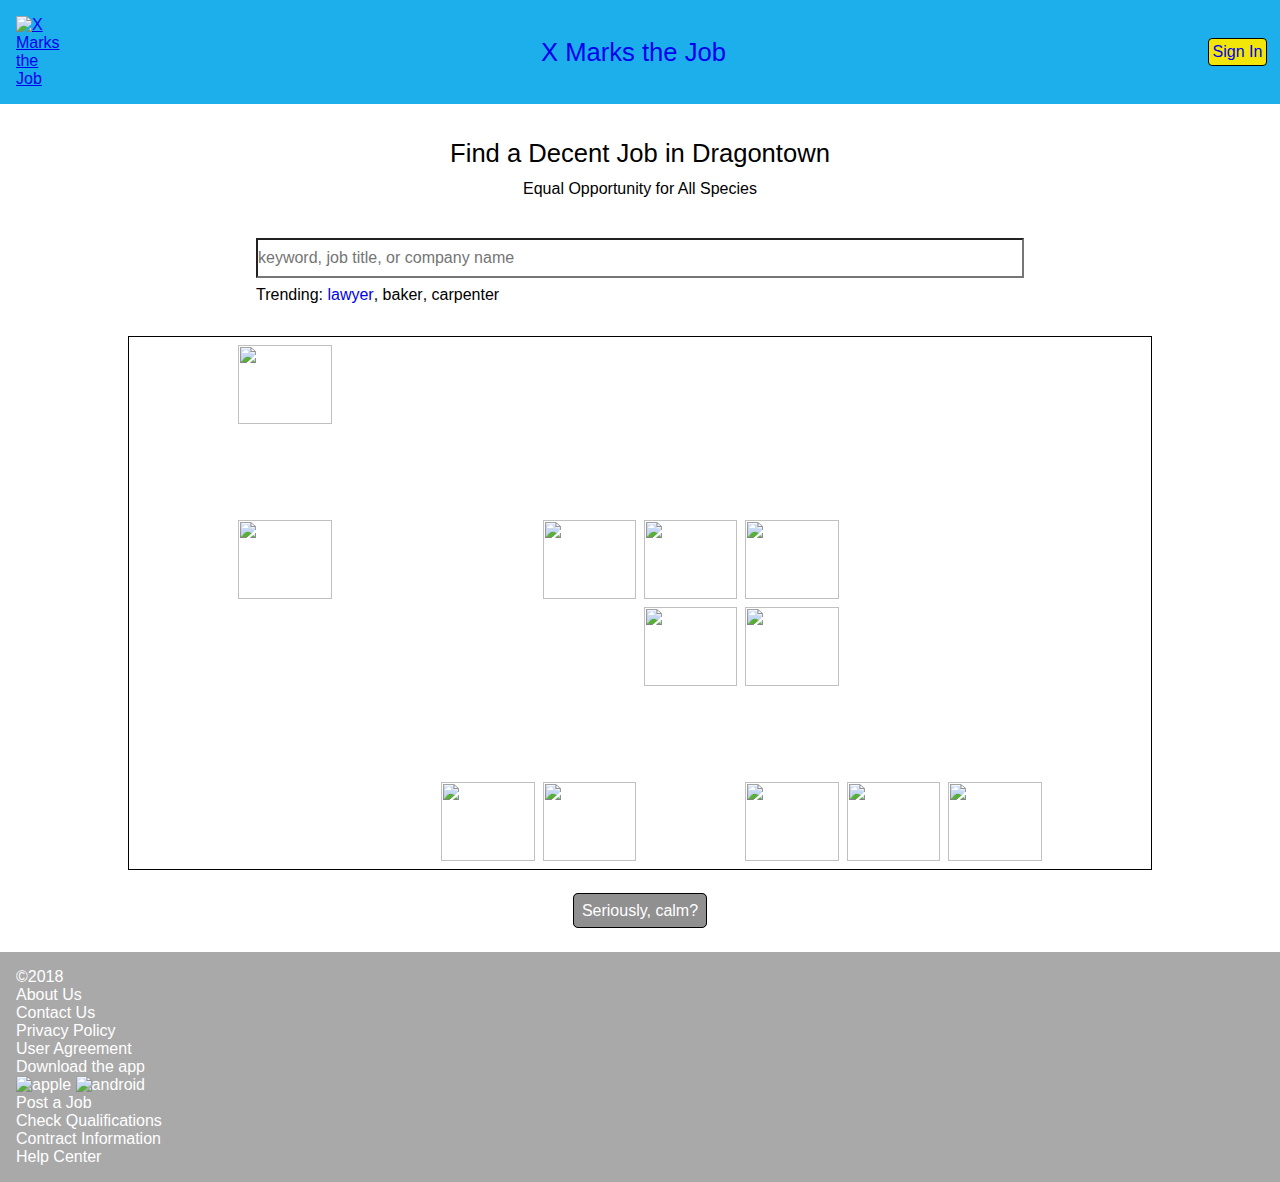
==== index.html @ ad12166a "Integrated two maps" ====
<!--

coding style:
    
    1.file name: lowercase words separated by a hyphen (-)
    2.id atribute: lowercase words separated by a hyphen (-)
    3.class atribute: lowercase words separated by a hyphen (-)

-->

<!DOCTYPE html>
<html lang="en">
   
<head>
    <meta charset="utf-8">
    <meta name="viewport" content="width=device-width, initial-scale=1.0">
    <meta name="description" content="Find a decent job in Dragontown">
    <meta name="keywords" content="job, position, Dragontown">
    <link rel="shortcut icon" href="#">
    <link rel="stylesheet" href="styles.css">
    <script src="scripts.js"></script>
    <title>X Marks the Job</title>
</head>
    
<body>
    
    <header>
        <nav>
            <!-- 1x3 grid -->
            <ul id="grid-unordered-list">
                <!-- position 00 -->
                <li>
                    <a href="index.html">
                        <img id="map-image" src="images/treasure-map.svg" alt="X Marks the Job">
                    </a>
                </li>
                <!-- position 01 -->
                <li id="logo-word-list-item">
                    <a id="logo-word-anchor" href="index.html">X Marks the Job</a>
                </li>
                <!-- position 02 (contains two list items) -->
                <li id="sign-in-list-item">
                    <a id="sign-in-anchor" href="sign-in.html" onclick="">Sign In</a>
                </li>
                <li id="profile-list-item">
                    <a id="profile" href="#" onClick="openNav()"><img src="images/anonymous-profile-girl.svg"></a>
                </li>
            </ul>
            <!-- silding box -->
            <div id="mainNav"> 
                <a id="closeBtn" href="#" onClick="closeNav()">&times;</a>
                <ul>
                    <li><a href="#">Profile</a></li>
                    <li><a href="#">Settings</a></li>
                    <li><a href="#">FAQ</a></li>
                    <li><a href="#">About</a></li>
                    <li><a id="sign-out" href="#" onclick="switchToSignIn()">Sign Out</a></li>
                    
                </ul>
            </div>
        </nav>
    </header>
    
    <main>
        
        <section class="tagline-section">
            <h1>Find a Decent Job in Dragontown</h1>
            <p>Equal Opportunity for All Species</p>
        </section>
        
        <section class="search-section">
            <div class="search-box"> 
                <input type="search" id="search-bar" name="search-bar" placeholder="keyword, job title, or company name" onkeyup="spotX(this.id)" onchange="spotX(this.id)">
                <ul id="popular-searches">
                    <li>Trending:</li>
                    <li><a id="keyword-lawyer" href="#" onclick="spotKeyword(this.id)">lawyer</a></li><span>,</span>
                    <li><a id="keyword-baker">baker</a></li><span>,</span>
                    <li><a id="keyword-carpenter">carpenter</a></li>
                </ul>
            </div>
            
        </section>
        
        <section class="dragontown-map1">
            
            <div id="square-0-0" class="square mobile-square-0-0"></div>
            <div id="square-0-1" class="square mobile-square-0-0"><a><img src="images/house1.svg"></a></div>
            <div id="square-0-2" class="square mobile-square-0-1"></div>
            <div id="square-0-3" class="square mobile-square-0-1"></div>
            <div id="square-0-4" class="square mobile-square-0-1"></div>
            <div id="square-0-5" class="square mobile-square-0-2"></div>
            <div id="square-0-6" class="square mobile-square-0-2"></div>
            <div id="square-0-7" class="square mobile-square-0-2"></div>
            <div id="square-0-8" class="square mobile-square-0-3"></div>
            <div id="square-0-9" class="square mobile-square-0-3"></div>
            
            <div id="square-1-0" class="square mobile-square-0-0"></div>
            <div id="square-1-1" class="square mobile-square-0-0"></div>
            <div id="square-1-2" class="square mobile-square-0-1"></div>
            <div id="square-1-3" class="square mobile-square-0-1"></div>
            <div id="square-1-4" class="square mobile-square-0-1"></div>
            <div id="square-1-5" class="square mobile-square-0-2"></div>
            <div id="square-1-6" class="square mobile-square-0-2"></div>
            <div id="square-1-7" class="square mobile-square-0-3"></div>
            <div id="square-1-8" class="square mobile-square-0-3"></div>
            <div id="square-1-9" class="square mobile-square-0-3"></div>
            
            <div id="square-2-0" class="square mobile-square-1-0"></div>
            <div id="square-2-1" class="square mobile-square-1-0"><a><img src="images/house1.svg"></a></div>
            <div id="square-2-2" class="square mobile-square-1-1"></div>
            <div id="square-2-3" class="square mobile-square-1-1"></div>
            <div id="square-2-4" class="square mobile-square-1-1"><a><img src="images/building4.svg"></a></div>
            <div id="square-2-5" class="square mobile-square-1-2"><a><img src="images/building4.svg"></a></div>
            <div id="square-2-6" class="square mobile-square-1-2"><a><img src="images/building4.svg"></a></div>
            <div id="square-2-7" class="square mobile-square-1-3"></div>
            <div id="square-2-8" class="square mobile-square-1-3"></div>
            <div id="square-2-9" class="square mobile-square-1-3"></div>
            
            <div id="square-3-0" class="square mobile-square-1-0"></div>
            <div id="square-3-1" class="square mobile-square-1-0"></div>
            <div id="square-3-2" class="square mobile-square-1-1"></div>
            <div id="square-3-3" class="square mobile-square-1-1"></div>
            <div id="square-3-4" class="square mobile-square-1-1"></div>
            <div id="square-3-5" class="square mobile-square-1-2"><a><img src="images/building4.svg"></a></div>
            <div id="square-3-6" class="square mobile-square-1-2"><a><img src="images/building4.svg"></a></div>
            <div id="square-3-7" class="square mobile-square-1-3"></div>
            <div id="square-3-8" class="square mobile-square-1-3"></div>
            <div id="square-3-9" class="square mobile-square-1-3"></div>
            
            <div id="square-4-0" class="square mobile-square-2-0"></div>
            <div id="square-4-1" class="square mobile-square-2-0"></div>
            <div id="square-4-2" class="square mobile-square-2-1"></div>
            <div id="square-4-3" class="square mobile-square-2-1"></div>
            <div id="square-4-4" class="square mobile-square-2-1"></div>
            <div id="square-4-5" class="square mobile-square-2-2"></div>
            <div id="square-4-6" class="square mobile-square-2-2"></div>
            <div id="square-4-7" class="square mobile-square-2-3"></div>
            <div id="square-4-8" class="square mobile-square-2-3"></div>
            <div id="square-4-9" class="square mobile-square-2-3"></div>
            
            <div id="square-5-0" class="square mobile-square-2-0"></div>
            <div id="square-5-1" class="square mobile-square-2-0"></div>
            <div id="square-5-2" class="square mobile-square-2-1"></div>
            <div id="square-5-3" class="square mobile-square-2-1"><a><img src="images/house2.svg"></a></div>
            <div id="square-5-4" class="square mobile-square-2-1"><a><img src="images/house2.svg"></a></div>
            <div id="square-5-5" class="square mobile-square-2-2"></div>
            <div id="square-5-6" class="square mobile-square-2-2"><a><img id="image-5-6" src="images/building5.svg"></a></div>
            <div id="square-5-7" class="square mobile-square-2-3"><a><img src="images/building5.svg"></a></div>
            <div id="square-5-8" class="square mobile-square-2-3"><a><img src="images/building5.svg" ></a></div>
            <div id="square-5-9" class="square mobile-square-2-3"></div>
            
        </section>
        
        <section class="dragontown-map2">
            
            <div id="block-0-0" class="block mobile-block-0-0"><a><img src="images/grass.svg"></a></div>
            <div id="block-0-1" class="block mobile-block-0-0"><a><img></a></div>
            <div id="block-0-2" class="block mobile-block-0-1"><a><img src="images/houses.svg"></a></div>
            <div id="block-0-3" class="block mobile-block-0-1"><a><img></a></div>
            <div id="block-0-4" class="block mobile-block-0-1"><a><img></a></div>
            <div id="block-0-5" class="block mobile-block-0-2"><a><img></a></div>
            <div id="block-0-6" class="block mobile-block-0-2"><a><img></a></div>
            <div id="block-0-7" class="block mobile-block-0-3"><a><img src="images/grass.svg"></a></div>
            <div id="block-0-8" class="block mobile-block-0-3"><a><img></a></div>
            <div id="block-0-9" class="block mobile-block-0-3"><a><img></a></div>
            
            <div id="block-1-0" class="block mobile-block-0-0"><a><img src="images/grass.svg"></a></div>
            <div id="block-1-1" class="block mobile-block-0-0"><a><img></a></div>
            <div id="block-1-2" class="block mobile-block-1-1"><a><img src="images/cave.svg"></a></div>
            <div id="block-1-3" class="block mobile-block-0-1"><a><img src="images/houses.svg"></a></div>
            <div id="block-1-4" class="block mobile-block-0-1"><a><img src="images/houses.svg"></a></div>
            <div id="block-1-5" class="block mobile-block-0-2"><a><img src="images/houses.svg"></a></div>
            <div id="block-1-6" class="block mobile-block-0-2"><a><img src="images/houses.svg"></a></div>
            <div id="block-1-7" class="block mobile-block-0-2"><a><img src="images/houses.svg"></a></div>
            <div id="block-1-8" class="block mobile-block-0-3"><a><img src="images/grass.svg"></a></div>
            <div id="block-1-9" class="block mobile-block-0-3"><a><img></a></div>
            
            <div id="block-2-0" class="block mobile-block-1-0"><a><img src="images/houses.svg"></a></div>
            <div id="block-2-1" class="block mobile-block-1-0"><a><img src="images/houses.svg"></a></div>
            <div id="block-2-2" class="block mobile-block-1-1"><a><img src="images/cave.svg"></a></div>
            <div id="block-2-3" class="block mobile-block-1-1"><a><img src="images/cave.svg"></a></div>
            <div id="block-2-4" class="block mobile-block-2-2"><a><img src="images/grass.svg"></a></div>
            <div id="block-2-5" class="block mobile-block-1-2"><a><img src="images/houses.svg"></a></div>
            <div id="block-2-6" class="block mobile-block-1-2"><a><img src="images/houses.svg"></a></div>
            <div id="block-2-7" class="block mobile-block-1-2"><a><img src="images/houses.svg"></a></div>
            <div id="block-2-8" class="block mobile-block-1-3"><a><img src="images/houses.svg"></a></div>
            <div id="block-2-9" class="block mobile-block-1-3"><a><img src="images/houses.svg"></a></div>
            
            <div id="block-3-0" class="block mobile-block-1-0"><a><img src="images/houses.svg"></a></div>
            <div id="block-3-1" class="block mobile-block-1-0"><a><img src="images/houses.svg"></a></div>
            <div id="block-3-2" class="block mobile-block-2-0"><a><img src="images/sea.svg"></a></div>
            <div id="block-3-3" class="block mobile-block-1-1"><a><img src="images/cave.svg"></a></div>
            <div id="block-3-4" class="block mobile-block-1-1"><a><img src="images/cave.svg"></a></div>
            <div id="block-3-5" class="block mobile-block-2-2"><a><img src="images/grass.svg"></a></div>
            <div id="block-3-6" class="block mobile-block-2-2"><a><img src="images/grass.svg"></a></div>
            <div id="block-3-7" class="block mobile-block-2-2"><a><img src="images/grass.svg"></a></div>
            <div id="block-3-8" class="block mobile-block-1-3"><a><img src="images/houses.svg"></a></div>
            <div id="block-3-9" class="block mobile-block-1-3"><a><img src="images/houses.svg"></a></div>
            
            <div id="block-4-0" class="block mobile-block-2-0"><a><img src="images/sea.svg"></a></div>
            <div id="block-4-1" class="block mobile-block-2-0"><a><img src="images/sea.svg"></a></div>
            <div id="block-4-2" class="block mobile-block-2-0"><a><img src="images/sea.svg"></a></div>
            <div id="block-4-3" class="block mobile-block-2-1"><a><img src="images/houses.svg"></a></div>
            <div id="block-4-4" class="block mobile-block-2-1"><a><img src="images/houses.svg"></a></div>
            <div id="block-4-5" class="block mobile-block-2-2"><a><img></a></div>
            <div id="block-4-6" class="block mobile-block-2-2"><a><img></a></div>
            <div id="block-4-7" class="block mobile-block-2-3"><a href="job.html" id="test-anchor"><img src="images/houses.svg"></a></div>
            <div id="block-4-8" class="block mobile-block-2-3"><a><img src="images/houses.svg"></a></div>
            <div id="block-4-9" class="block mobile-block-2-3"><a><img src="images/houses.svg"></a></div>
            
            <div id="block-5-0" class="block mobile-block-0-0"><a><img src="images/grass.svg"></a></div>
            <div id="block-5-1" class="block mobile-block-0-0"><a><img src="images/grass.svg"></a></div>
            <div id="block-5-2" class="block mobile-block-2-1"><a><img></a></div>
            <div id="block-5-3" class="block mobile-block-2-1"><a><img src="images/houses.svg"></a></div>
            <div id="block-5-4" class="block mobile-block-2-1"><a><img src="images/houses.svg"></a></div>
            <div id="block-5-5" class="block mobile-block-2-2"><a><img></a></div>
            <div id="block-5-6" class="block mobile-block-2-2"><a><img></a></div>
            <div id="block-5-7" class="block mobile-block-2-2"><a><img></a></div>
            <div id="block-5-8" class="block mobile-block-2-2"><a><img src="images/grass.svg"></a></div>
            <div id="block-5-9" class="block mobile-block-2-2"><a><img src="images/grass.svg"></a></div>
            
        </section>
        
        <section class="map-theme-section">
            <a id="theme-change-btn" onclick="changeTheme(this.id)">Seriously, calm?</a>
        </section>
        
    </main>
    
    <footer>
        <!-- This is where the logo would go </p>--> &copy;2018
        <div class=" About us">
            <p> About Us </p>
            <p> Contact Us </p>
            <p> Privacy Policy</p>
            <p> User Agreement </p>
        </div>
        
        <div class="Download the App">
            <p> Download the app</p> 
            <img src="images/apple.svg" alt= "apple" id="apple">
            <img src="images/android.svg" alt="android" id="android">
        </div>
        
        <div class= "For Employer">
            <p> Post a Job </p>
            <p> Check Qualifications </p>
        </div>
    
        <div class= "For Employee"> 
            <p> Contract Information </p>
            <p> Help Center</p>
        </div>
    </footer>
    
</body>
    
</html>
---- styles.css ----
* {
    padding: 0;
    margin: 0;
    box-sizing: border-box;
}

h1, h2, h3, h4, h5, h6 {
    font-weight: normal;
}

html {
    font-family: sans-serif;
    font-size: 16px;
}

h1 {
    font-size: 1.4rem;
    line-height: 1.4;
}

/* header tags */
nav {
    background-color: #1DAFEC;
}

#grid-unordered-list {
    display: grid;
    grid-template-columns: 72px 1fr 85px;
    list-style-type: none;
}

#map-image {
    padding: 1rem;
    margin: auto 0;
}

#logo-word-list-item{
    grid-column: 2 / 3;
    margin: auto 0;
}

logo-word-anchor {
    display: block;
}

#sign-in-list-item, #profile-list-item {
    grid-column: 3 / 4;
    margin: auto;    
}

#sign-in-list-item {
    background-color: #f1e607;
    border: 1px solid black;
    border-radius: 4px;
    padding: 4px;
}

#profile-list-item {
    display: none;
}

#menu {
    height: 100%;
}

#sign-up {
    grid-column: 2 / 3;
    margin: 4px auto;
    padding: 4px;
}

#profile img {
    width: 2rem;
}

a#profile:hover,
a#profile:focus {
    color: #666666;
}
a#profile:active {
    background-color: #cccccc;
}

/* silding box */
#mainNav {
    /* menu as a whole */
    position: fixed;
    top: 0;
    right: -100%;
    bottom: 0;
    background-color: #f1e607;
    transition: right 2s;
    z-index: 1;
    width: 25vw;
    min-width: 10rem;
}

a#closeBtn:link,
#closeBtn:visited {
    position: absolute;
    top: 1rem;
    right: 1rem;
    text-decoration: none;
    color: #000000;
}

a#closeBtn:hover,
a#closeBtn:focus {
    color: #ffffff;
    font-size: 1.2rem;
}

a#closeBtn:active {
    color: red;
    border: 1px solid #ffffff;
}

#mainNav ul {
    list-style-type: none;
    margin-top: 2.5rem;
}

#mainNav ul a:link,
#mainNav ul a:visited {
    text-decoration: none;
    display: block;
    padding-top: .5rem;
    padding-bottom: .5rem;
    padding-left: 3rem;
    padding-right: 3rem;
    color: #000000;
}

#mainNav ul a:hover,
#mainNav ul a:focus {
    background-color: #ffffff;
    color: #000000;
}

/* main tags */

.tagline-section {
    text-align: center;
    margin: 2rem;
}

.tagline-section h1 {
    margin: 0.5rem;
}

#search-bar {
    margin: 0.5rem 0;
    height: 2.5rem;
}

.search-section {
    text-align: center;
    margin: 2rem auto 2rem auto;
}

.search-box {
    display: inline-block;
}
#keyword-lawyer, #keyword-carpenter, #keyword-baker, #logo-word-anchor, #sign-in-anchor {
    text-decoration: none; 
}

input {
    font-size: 1rem;
    -webkit-appearance: none;
    width: 60vw;
    height: 30px;
}

#popular-searches {
    list-style-type: none;
    text-align: left;
}
ul#popular-searches li {
    display: inline;
}

.dragontown-map1 {
    background-image: url('images/terrain.jpg');
    width: 80vw;
    margin: 0 auto 1rem auto;
    padding: 0.5rem;
    border: 1px solid black;
    display: grid;
    grid-template-columns: repeat(10, 1fr);
    grid-gap: 0.5rem;
    
    /*background-position: center top; */
    background-size: 80vw; 
}

.dragontown-map2 {
    width: 80vw;
    margin: 0 auto 1rem auto;
    padding: 0.5rem;
    border: 1px solid black;
    display: none;
    grid-template-columns: repeat(4, 1fr);
    grid-gap: 0.5rem;
}

.block {
    height: 15vw;
}

/*
.block-with-border {
    border: 1px solid black; 
}
*/

.block:hover {
    /*box-shadow: 0 8px 6px -6px black;*/
    box-shadow: inset 0 0 10px #000000;
    /*background: grey;*/
}

.square {
    /*border: 1px solid black;*/
    /*height: 15vw;*/
    height: 6.2vw;
}
#square-0-1:hover, #square-2-1:hover, #square-2-4:hover, #square-2-5:hover, #square-2-6:hover, #square-3-5:hover, #square-3-6:hover, #square-5-3:hover, #square-5-4:hover, #square-5-6:hover, #square-5-7:hover, #square-5-8:hover {
    /*box-shadow: 0 8px 6px -6px black;*/
    box-shadow: inset 0 0 10px #000000;
    /*background: grey;*/
    cursor: pointer;
}

img {
    height: 100%;  
    width: 100%;
}

.mobile-block-0-0 { grid-column: 1 / 2; grid-row: 1 / 2; }
.mobile-block-0-1 { grid-column: 2 / 3; grid-row: 1 / 2; }
.mobile-block-0-2 { grid-column: 3 / 4; grid-row: 1 / 2; }
.mobile-block-0-3 { grid-column: 4 / 5; grid-row: 1 / 2; }

.mobile-block-1-0 { grid-column: 1 / 2; grid-row: 2 / 3; }
.mobile-block-1-1 { grid-column: 2 / 3; grid-row: 2 / 3; }
.mobile-block-1-2 { grid-column: 3 / 4; grid-row: 2 / 3; }
.mobile-block-1-3 { grid-column: 4 / 5; grid-row: 2 / 3; }

.mobile-block-2-0 { grid-column: 1 / 2; grid-row: 3 / 4; }
.mobile-block-2-1 { grid-column: 2 / 3; grid-row: 3 / 4; }
.mobile-block-2-2 { grid-column: 3 / 4; grid-row: 3 / 4; }
.mobile-block-2-3 { grid-column: 4 / 5; grid-row: 3 / 4; }


.map-theme-section {
    margin: 2rem;
    text-align: center;
}

#theme-change-btn {
    border: 1px solid black;
    border-radius: 5px;
    padding: 0.5rem;
    background-color: #909090;
    color: white;
}
#theme-change-btn:hover {
    
}

@media screen and (min-width: 768px) {
    
    h1 {
        font-size: 1.6rem;
    }
    
    input {
        height: 40px;
    }
    
    #logo-word-list-item{
        margin: auto;
        font-size: 1.6rem;
    }
    
    /* main tags */
    .dragontown-map1, .dragontown-map2 {
        width: 80vw;
        background-size: 80vw; 
        grid-template-columns: repeat(10, 1fr);
    }
    
    .square {
        height: 6.2vw;
    }
    
    #square-0-0 { grid-column: 1 / 2; grid-row: 1 / 2; }
    #square-0-1 { grid-column: 2 / 3; grid-row: 1 / 2; }
    #square-0-2 { grid-column: 3 / 4; grid-row: 1 / 2; }
    #square-0-3 { grid-column: 4 / 5; grid-row: 1 / 2; }
    #square-0-4 { grid-column: 5 / 6; grid-row: 1 / 2; }
    #square-0-5 { grid-column: 6 / 7; grid-row: 1 / 2; }
    #square-0-6 { grid-column: 7 / 8; grid-row: 1 / 2; }
    #square-0-7 { grid-column: 8 / 9; grid-row: 1 / 2; }
    #square-0-8 { grid-column: 9 / 10; grid-row: 1 / 2; }
    #square-0-9 { grid-column: 10 / 11; grid-row: 1 / 2; }
    
    #square-1-0 { grid-column: 1 / 2; grid-row: 2 / 3; }
    #square-1-1 { grid-column: 2 / 3; grid-row: 2 / 3; }
    #square-1-2 { grid-column: 3 / 4; grid-row: 2 / 3; }
    #square-1-3 { grid-column: 4 / 5; grid-row: 2 / 3; }
    #square-1-4 { grid-column: 5 / 6; grid-row: 2 / 3; }
    #square-1-5 { grid-column: 6 / 7; grid-row: 2 / 3; }
    #square-1-6 { grid-column: 7 / 8; grid-row: 2 / 3; }
    #square-1-7 { grid-column: 8 / 9; grid-row: 2 / 3; }
    #square-1-8 { grid-column: 9 / 10; grid-row: 2 / 3; }
    #square-1-9 { grid-column: 10 / 11; grid-row: 2 / 3; }
    
    #square-2-0 { grid-column: 1 / 2; grid-row: 3 / 4; }
    #square-2-1 { grid-column: 2 / 3; grid-row: 3 / 4; }
    #square-2-2 { grid-column: 3 / 4; grid-row: 3 / 4; }
    #square-2-3 { grid-column: 4 / 5; grid-row: 3 / 4; }
    #square-2-4 { grid-column: 5 / 6; grid-row: 3 / 4; }
    #square-2-5 { grid-column: 6 / 7; grid-row: 3 / 4; }
    #square-2-6 { grid-column: 7 / 8; grid-row: 3 / 4; }
    #square-2-7 { grid-column: 8 / 9; grid-row: 3 / 4; }
    #square-2-8 { grid-column: 9 / 10; grid-row: 3 / 4; }
    #square-2-9 { grid-column: 10 / 11; grid-row: 3 / 4; }
    
    #square-3-0 { grid-column: 1 / 2; grid-row: 4 / 5; }
    #square-3-1 { grid-column: 2 / 3; grid-row: 4 / 5; }
    #square-3-2 { grid-column: 3 / 4; grid-row: 4 / 5; }
    #square-3-3 { grid-column: 4 / 5; grid-row: 4 / 5; }
    #square-3-4 { grid-column: 5 / 6; grid-row: 4 / 5; }
    #square-3-5 { grid-column: 6 / 7; grid-row: 4 / 5; }
    #square-3-6 { grid-column: 7 / 8; grid-row: 4 / 5; }
    #square-3-7 { grid-column: 8 / 9; grid-row: 4 / 5; }
    #square-3-8 { grid-column: 9 / 10; grid-row: 4 / 5; }
    #square-3-9 { grid-column: 10 / 11; grid-row: 4 / 5; }
    
    #square-4-0 { grid-column: 1 / 2; grid-row: 5 / 6; }
    #square-4-1 { grid-column: 2 / 3; grid-row: 5 / 6; }
    #square-4-2 { grid-column: 3 / 4; grid-row: 5 / 6; }
    #square-4-3 { grid-column: 4 / 5; grid-row: 5 / 6; }
    #square-4-4 { grid-column: 5 / 6; grid-row: 5 / 6; }
    #square-4-5 { grid-column: 6 / 7; grid-row: 5 / 6; }
    #square-4-6 { grid-column: 7 / 8; grid-row: 5 / 6; }
    #square-4-7 { grid-column: 8 / 9; grid-row: 5 / 6; }
    #square-4-8 { grid-column: 9 / 10; grid-row: 5 / 6; }
    #square-4-9 { grid-column: 10 / 11; grid-row: 5 / 6; }
    
    #square-5-0 { grid-column: 1 / 2; grid-row: 6 / 7; }
    #square-5-1 { grid-column: 2 / 3; grid-row: 6 / 7; }
    #square-5-2 { grid-column: 3 / 4; grid-row: 6 / 7; }
    #square-5-3 { grid-column: 4 / 5; grid-row: 6 / 7; }
    #square-5-4 { grid-column: 5 / 6; grid-row: 6 / 7; }
    #square-5-5 { grid-column: 6 / 7; grid-row: 6 / 7; }
    #square-5-6 { grid-column: 7 / 8; grid-row: 6 / 7; }
    #square-5-7 { grid-column: 8 / 9; grid-row: 6 / 7; }
    #square-5-8 { grid-column: 9 / 10; grid-row: 6 / 7; }
    #square-5-9 { grid-column: 10 / 11; grid-row: 6 / 7; }
    
    #block-0-0 { grid-column: 1 / 2; grid-row: 1 / 2; }
    #block-0-1 { grid-column: 2 / 3; grid-row: 1 / 2; }
    #block-0-2 { grid-column: 3 / 4; grid-row: 1 / 2; }
    #block-0-3 { grid-column: 4 / 5; grid-row: 1 / 2; }
    #block-0-4 { grid-column: 5 / 6; grid-row: 1 / 2; }
    #block-0-5 { grid-column: 6 / 7; grid-row: 1 / 2; }
    #block-0-6 { grid-column: 7 / 8; grid-row: 1 / 2; }
    #block-0-7 { grid-column: 8 / 9; grid-row: 1 / 2; }
    #block-0-8 { grid-column: 9 / 10; grid-row: 1 / 2; }
    #block-0-9 { grid-column: 10 / 11; grid-row: 1 / 2; }
    
    #block-1-0 { grid-column: 1 / 2; grid-row: 2 / 3; }
    #block-1-1 { grid-column: 2 / 3; grid-row: 2 / 3; }
    #block-1-2 { grid-column: 3 / 4; grid-row: 2 / 3; }
    #block-1-3 { grid-column: 4 / 5; grid-row: 2 / 3; }
    #block-1-4 { grid-column: 5 / 6; grid-row: 2 / 3; }
    #block-1-5 { grid-column: 6 / 7; grid-row: 2 / 3; }
    #block-1-6 { grid-column: 7 / 8; grid-row: 2 / 3; }
    #block-1-7 { grid-column: 8 / 9; grid-row: 2 / 3; }
    #block-1-8 { grid-column: 9 / 10; grid-row: 2 / 3; }
    #block-1-9 { grid-column: 10 / 11; grid-row: 2 / 3; }
    
    #block-2-0 { grid-column: 1 / 2; grid-row: 3 / 4; }
    #block-2-1 { grid-column: 2 / 3; grid-row: 3 / 4; }
    #block-2-2 { grid-column: 3 / 4; grid-row: 3 / 4; }
    #block-2-3 { grid-column: 4 / 5; grid-row: 3 / 4; }
    #block-2-4 { grid-column: 5 / 6; grid-row: 3 / 4; }
    #block-2-5 { grid-column: 6 / 7; grid-row: 3 / 4; }
    #block-2-6 { grid-column: 7 / 8; grid-row: 3 / 4; }
    #block-2-7 { grid-column: 8 / 9; grid-row: 3 / 4; }
    #block-2-8 { grid-column: 9 / 10; grid-row: 3 / 4; }
    #block-2-9 { grid-column: 10 / 11; grid-row: 3 / 4; }
    
    #block-3-0 { grid-column: 1 / 2; grid-row: 4 / 5; }
    #block-3-1 { grid-column: 2 / 3; grid-row: 4 / 5; }
    #block-3-2 { grid-column: 3 / 4; grid-row: 4 / 5; }
    #block-3-3 { grid-column: 4 / 5; grid-row: 4 / 5; }
    #block-3-4 { grid-column: 5 / 6; grid-row: 4 / 5; }
    #block-3-5 { grid-column: 6 / 7; grid-row: 4 / 5; }
    #block-3-6 { grid-column: 7 / 8; grid-row: 4 / 5; }
    #block-3-7 { grid-column: 8 / 9; grid-row: 4 / 5; }
    #block-3-8 { grid-column: 9 / 10; grid-row: 4 / 5; }
    #block-3-9 { grid-column: 10 / 11; grid-row: 4 / 5; }
    
    #block-4-0 { grid-column: 1 / 2; grid-row: 5 / 6; }
    #block-4-1 { grid-column: 2 / 3; grid-row: 5 / 6; }
    #block-4-2 { grid-column: 3 / 4; grid-row: 5 / 6; }
    #block-4-3 { grid-column: 4 / 5; grid-row: 5 / 6; }
    #block-4-4 { grid-column: 5 / 6; grid-row: 5 / 6; }
    #block-4-5 { grid-column: 6 / 7; grid-row: 5 / 6; }
    #block-4-6 { grid-column: 7 / 8; grid-row: 5 / 6; }
    #block-4-7 { grid-column: 8 / 9; grid-row: 5 / 6; }
    #block-4-8 { grid-column: 9 / 10; grid-row: 5 / 6; }
    #block-4-9 { grid-column: 10 / 11; grid-row: 5 / 6; }
    
    #block-5-0 { grid-column: 1 / 2; grid-row: 6 / 7; }
    #block-5-1 { grid-column: 2 / 3; grid-row: 6 / 7; }
    #block-5-2 { grid-column: 3 / 4; grid-row: 6 / 7; }
    #block-5-3 { grid-column: 4 / 5; grid-row: 6 / 7; }
    #block-5-4 { grid-column: 5 / 6; grid-row: 6 / 7; }
    #block-5-5 { grid-column: 6 / 7; grid-row: 6 / 7; }
    #block-5-6 { grid-column: 7 / 8; grid-row: 6 / 7; }
    #block-5-7 { grid-column: 8 / 9; grid-row: 6 / 7; }
    #block-5-8 { grid-column: 9 / 10; grid-row: 6 / 7; }
    #block-5-9 { grid-column: 10 / 11; grid-row: 6 / 7; }
    
    .block {
        height: 6.2vw;
    }
}

footer {
    padding: 1em; 
    height: 5; 
    background-color: darkgrey;
    color: white;
}
.About us {
    text-align: center;    
}
img#apple {
    width: 3.5%;
}

img#android {
    width: 3.5%;
}

img#apple:hover, img#apple:focus {
    border: 1px solid #ffffff;
    background-color: red;        
}

img#android:hover, img#android:focus {
    border: 1px solid #ffffff;
    background-color: limegreen;
}

#submit {
    margin: 0 auto;
    padding: 1rem;
    font-size: 3rem;
}
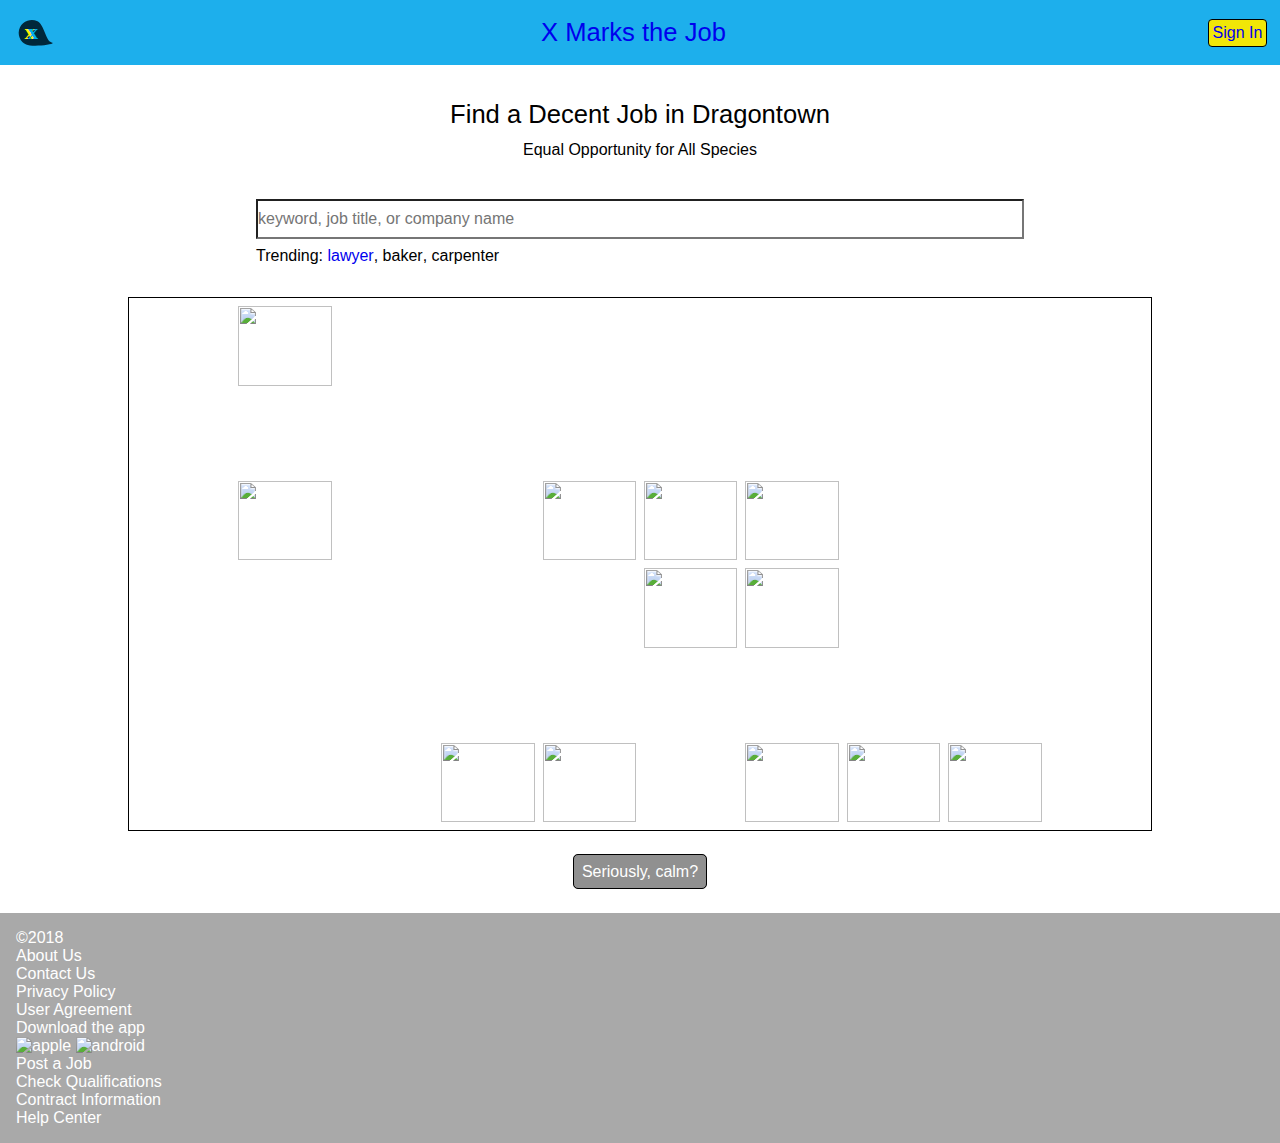
==== commit af952526: "Changed logo" ====
--- a/index.html
+++ b/index.html
@@ -31,7 +31,7 @@
                 <!-- position 00 -->
                 <li>
                     <a href="index.html">
-                        <img id="map-image" src="images/treasure-map.svg" alt="X Marks the Job">
+                        <img id="map-image" src="images/logo.svg" alt="X Marks the Job">
                     </a>
                 </li>
                 <!-- position 01 -->
--- a/styles.css
+++ b/styles.css
@@ -463,4 +463,10 @@
     margin: 0 auto;
     padding: 1rem;
     font-size: 3rem;
-}+}
+
+#accordion h3 {
+    border: 1px solid black;
+    background-color: #F6F6F6;
+    padding: 0.5rem;
+}
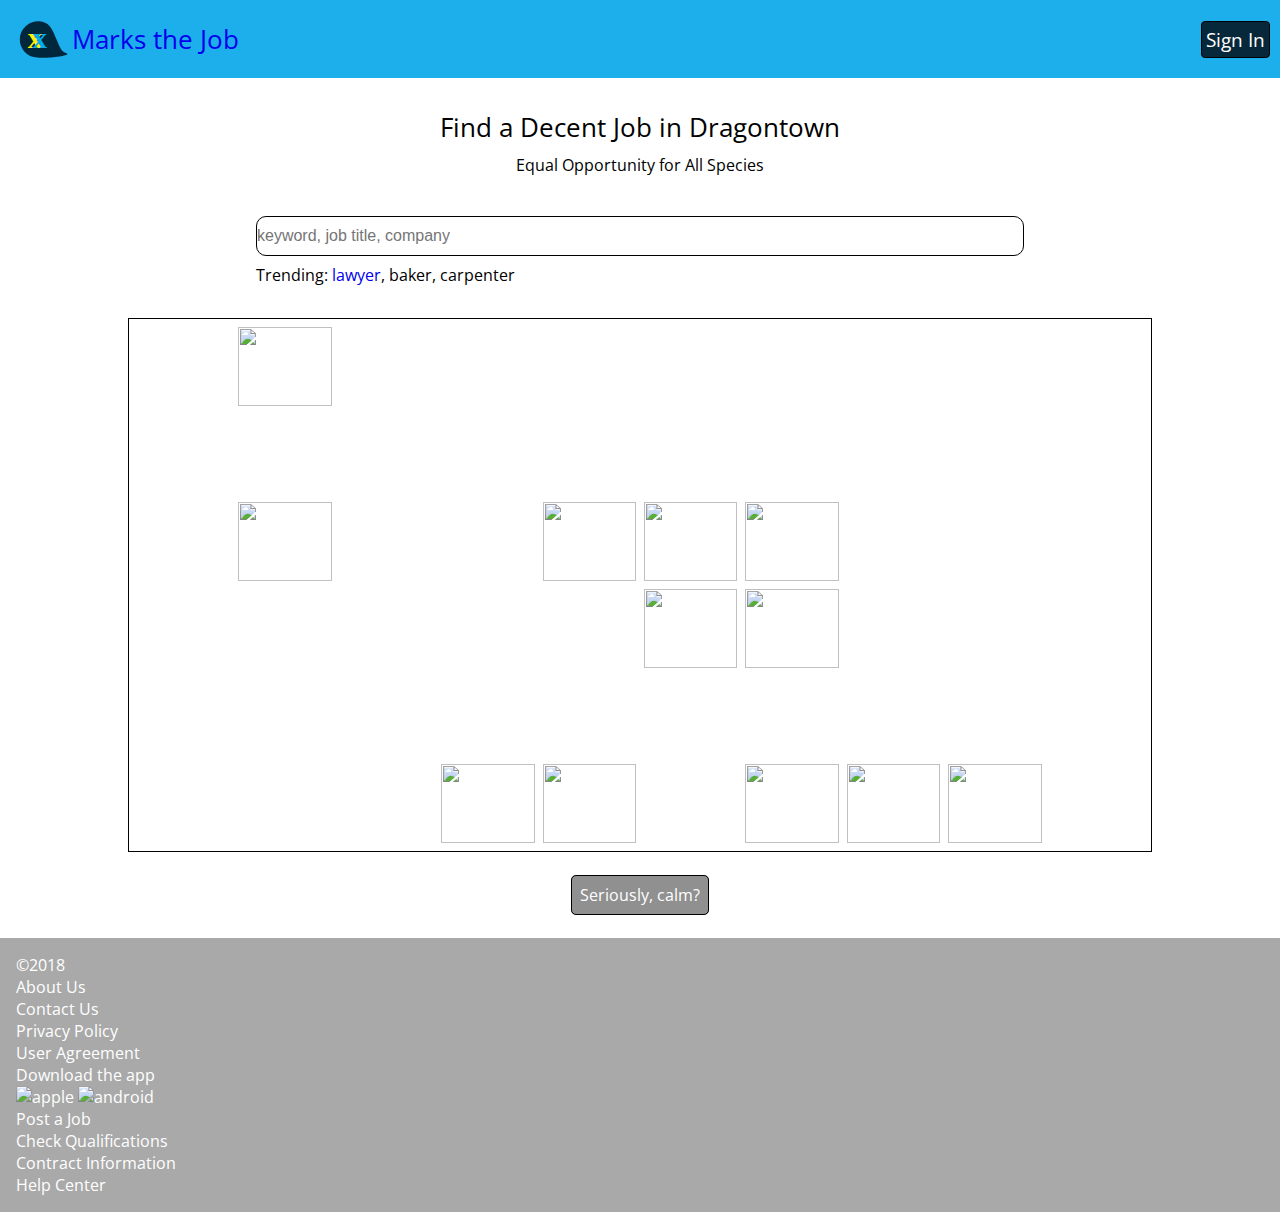
==== commit b321af5c: "Redesign grid map display; apply Open Sans" ====
--- a/index.html
+++ b/index.html
@@ -16,6 +16,7 @@
     <meta name="viewport" content="width=device-width, initial-scale=1.0">
     <meta name="description" content="Find a decent job in Dragontown">
     <meta name="keywords" content="job, position, Dragontown">
+    <link href="https://fonts.googleapis.com/css?family=Open+Sans" rel="stylesheet">
     <link rel="shortcut icon" href="#">
     <link rel="stylesheet" href="styles.css">
     <script src="scripts.js"></script>
@@ -36,7 +37,7 @@
                 </li>
                 <!-- position 01 -->
                 <li id="logo-word-list-item">
-                    <a id="logo-word-anchor" href="index.html">X Marks the Job</a>
+                    <a id="logo-word-anchor" href="index.html">Marks the Job</a>
                 </li>
                 <!-- position 02 (contains two list items) -->
                 <li id="sign-in-list-item">
@@ -64,13 +65,13 @@
     <main>
         
         <section class="tagline-section">
-            <h1>Find a Decent Job in Dragontown</h1>
+            <h1>Find a Decent Job in&nbsp;Dragontown</h1>
             <p>Equal Opportunity for All Species</p>
         </section>
         
         <section class="search-section">
             <div class="search-box"> 
-                <input type="search" id="search-bar" name="search-bar" placeholder="keyword, job title, or company name" onkeyup="spotX(this.id)" onchange="spotX(this.id)">
+                <input type="search" id="search-bar" name="search-bar" placeholder="keyword, job title, company" onkeyup="spotX(this.id)" onchange="spotX(this.id)">
                 <ul id="popular-searches">
                     <li>Trending:</li>
                     <li><a id="keyword-lawyer" href="#" onclick="spotKeyword(this.id)">lawyer</a></li><span>,</span>
@@ -154,18 +155,18 @@
         <section class="dragontown-map2">
             
             <div id="block-0-0" class="block mobile-block-0-0"><a><img src="images/grass.svg"></a></div>
-            <div id="block-0-1" class="block mobile-block-0-0"><a><img></a></div>
+            <div id="block-0-1" class="block mobile-block-0-0"></div>
             <div id="block-0-2" class="block mobile-block-0-1"><a><img src="images/houses.svg"></a></div>
-            <div id="block-0-3" class="block mobile-block-0-1"><a><img></a></div>
-            <div id="block-0-4" class="block mobile-block-0-1"><a><img></a></div>
-            <div id="block-0-5" class="block mobile-block-0-2"><a><img></a></div>
-            <div id="block-0-6" class="block mobile-block-0-2"><a><img></a></div>
+            <div id="block-0-3" class="block mobile-block-0-1"></div>
+            <div id="block-0-4" class="block mobile-block-0-1"></div>
+            <div id="block-0-5" class="block mobile-block-0-2"></div>
+            <div id="block-0-6" class="block mobile-block-0-2"></div>
             <div id="block-0-7" class="block mobile-block-0-3"><a><img src="images/grass.svg"></a></div>
-            <div id="block-0-8" class="block mobile-block-0-3"><a><img></a></div>
-            <div id="block-0-9" class="block mobile-block-0-3"><a><img></a></div>
+            <div id="block-0-8" class="block mobile-block-0-3"></div>
+            <div id="block-0-9" class="block mobile-block-0-3"></div>
             
             <div id="block-1-0" class="block mobile-block-0-0"><a><img src="images/grass.svg"></a></div>
-            <div id="block-1-1" class="block mobile-block-0-0"><a><img></a></div>
+            <div id="block-1-1" class="block mobile-block-0-0"></div>
             <div id="block-1-2" class="block mobile-block-1-1"><a><img src="images/cave.svg"></a></div>
             <div id="block-1-3" class="block mobile-block-0-1"><a><img src="images/houses.svg"></a></div>
             <div id="block-1-4" class="block mobile-block-0-1"><a><img src="images/houses.svg"></a></div>
@@ -173,7 +174,7 @@
             <div id="block-1-6" class="block mobile-block-0-2"><a><img src="images/houses.svg"></a></div>
             <div id="block-1-7" class="block mobile-block-0-2"><a><img src="images/houses.svg"></a></div>
             <div id="block-1-8" class="block mobile-block-0-3"><a><img src="images/grass.svg"></a></div>
-            <div id="block-1-9" class="block mobile-block-0-3"><a><img></a></div>
+            <div id="block-1-9" class="block mobile-block-0-3"></div>
             
             <div id="block-2-0" class="block mobile-block-1-0"><a><img src="images/houses.svg"></a></div>
             <div id="block-2-1" class="block mobile-block-1-0"><a><img src="images/houses.svg"></a></div>
@@ -202,20 +203,20 @@
             <div id="block-4-2" class="block mobile-block-2-0"><a><img src="images/sea.svg"></a></div>
             <div id="block-4-3" class="block mobile-block-2-1"><a><img src="images/houses.svg"></a></div>
             <div id="block-4-4" class="block mobile-block-2-1"><a><img src="images/houses.svg"></a></div>
-            <div id="block-4-5" class="block mobile-block-2-2"><a><img></a></div>
-            <div id="block-4-6" class="block mobile-block-2-2"><a><img></a></div>
+            <div id="block-4-5" class="block mobile-block-2-2"></div>
+            <div id="block-4-6" class="block mobile-block-2-2"></div>
             <div id="block-4-7" class="block mobile-block-2-3"><a href="job.html" id="test-anchor"><img src="images/houses.svg"></a></div>
             <div id="block-4-8" class="block mobile-block-2-3"><a><img src="images/houses.svg"></a></div>
             <div id="block-4-9" class="block mobile-block-2-3"><a><img src="images/houses.svg"></a></div>
             
             <div id="block-5-0" class="block mobile-block-0-0"><a><img src="images/grass.svg"></a></div>
             <div id="block-5-1" class="block mobile-block-0-0"><a><img src="images/grass.svg"></a></div>
-            <div id="block-5-2" class="block mobile-block-2-1"><a><img></a></div>
+            <div id="block-5-2" class="block mobile-block-2-1"></div>
             <div id="block-5-3" class="block mobile-block-2-1"><a><img src="images/houses.svg"></a></div>
             <div id="block-5-4" class="block mobile-block-2-1"><a><img src="images/houses.svg"></a></div>
-            <div id="block-5-5" class="block mobile-block-2-2"><a><img></a></div>
-            <div id="block-5-6" class="block mobile-block-2-2"><a><img></a></div>
-            <div id="block-5-7" class="block mobile-block-2-2"><a><img></a></div>
+            <div id="block-5-5" class="block mobile-block-2-2"></div>
+            <div id="block-5-6" class="block mobile-block-2-2"></div>
+            <div id="block-5-7" class="block mobile-block-2-2"></div>
             <div id="block-5-8" class="block mobile-block-2-2"><a><img src="images/grass.svg"></a></div>
             <div id="block-5-9" class="block mobile-block-2-2"><a><img src="images/grass.svg"></a></div>
             
--- a/styles.css
+++ b/styles.css
@@ -9,7 +9,7 @@
 }
 
 html {
-    font-family: sans-serif;
+    font-family: 'Open Sans', sans-serif;
     font-size: 16px;
 }
 
@@ -25,18 +25,19 @@
 
 #grid-unordered-list {
     display: grid;
-    grid-template-columns: 72px 1fr 85px;
+    grid-template-columns: 72px 1fr 90px;
     list-style-type: none;
 }
 
 #map-image {
-    padding: 1rem;
+    padding: 1rem 0 1rem 1rem;
     margin: auto 0;
 }
 
 #logo-word-list-item{
     grid-column: 2 / 3;
     margin: auto 0;
+    font-size: 1.3rem;
 }
 
 logo-word-anchor {
@@ -49,10 +50,14 @@
 }
 
 #sign-in-list-item {
-    background-color: #f1e607;
+    background-color: #07273B; /* random yellow: #f1e607, logo yellow: #FEEF35 */
     border: 1px solid black;
     border-radius: 4px;
     padding: 4px;
+}
+
+#sign-in-anchor {
+    color: white;
 }
 
 #profile-list-item {
@@ -88,7 +93,7 @@
     top: 0;
     right: -100%;
     bottom: 0;
-    background-color: #f1e607;
+    background-color: lightgrey;   /* #f1e607 */
     transition: right 2s;
     z-index: 1;
     width: 25vw;
@@ -151,6 +156,8 @@
 #search-bar {
     margin: 0.5rem 0;
     height: 2.5rem;
+    border: 1px solid black; 
+    border-radius: 10px;
 }
 
 .search-section {
@@ -201,11 +208,15 @@
     border: 1px solid black;
     display: none;
     grid-template-columns: repeat(4, 1fr);
-    grid-gap: 0.5rem;
+    /*grid-gap: 0.5rem;*/
+    opacity: 0;
+    /*-webkit-transition: opacity 2s linear;*/
 }
 
 .block {
     height: 15vw;
+    padding: 0.5rem;
+    border: 0.1px solid lightgrey;
 }
 
 /*
@@ -265,8 +276,14 @@
     background-color: #909090;
     color: white;
 }
+
 #theme-change-btn:hover {
-    
+    /* backgound-color doesn't work */ 
+    color: #FFFD38;   /*#FFFD38 FEEF35*/
+}
+
+#theme-change-btn {
+    cursor: pointer;
 }
 
 @media screen and (min-width: 768px) {
@@ -279,9 +296,12 @@
         height: 40px;
     }
     
-    #logo-word-list-item{
-        margin: auto;
+    #logo-word-list-item {
+        /*margin: auto;*/
         font-size: 1.6rem;
+    }
+    #sign-in-list-item {
+        font-size: 1.2rem;
     }
     
     /* main tags */
@@ -430,6 +450,13 @@
     .block {
         height: 6.2vw;
     }
+    
+    #block-0-1, #block-0-3, #block-0-4, #block-0-5, #block-0-6, #block-0-8, #block-0-9, 
+    #block-1-1, #block-1-9, 
+    #block-4-5, #block-4-6,
+    #block-5-2, #block-5-5, #block-5-6, #block-5-7  {
+        border: 0.1px solid lightgrey;
+    }
 }
 
 footer {
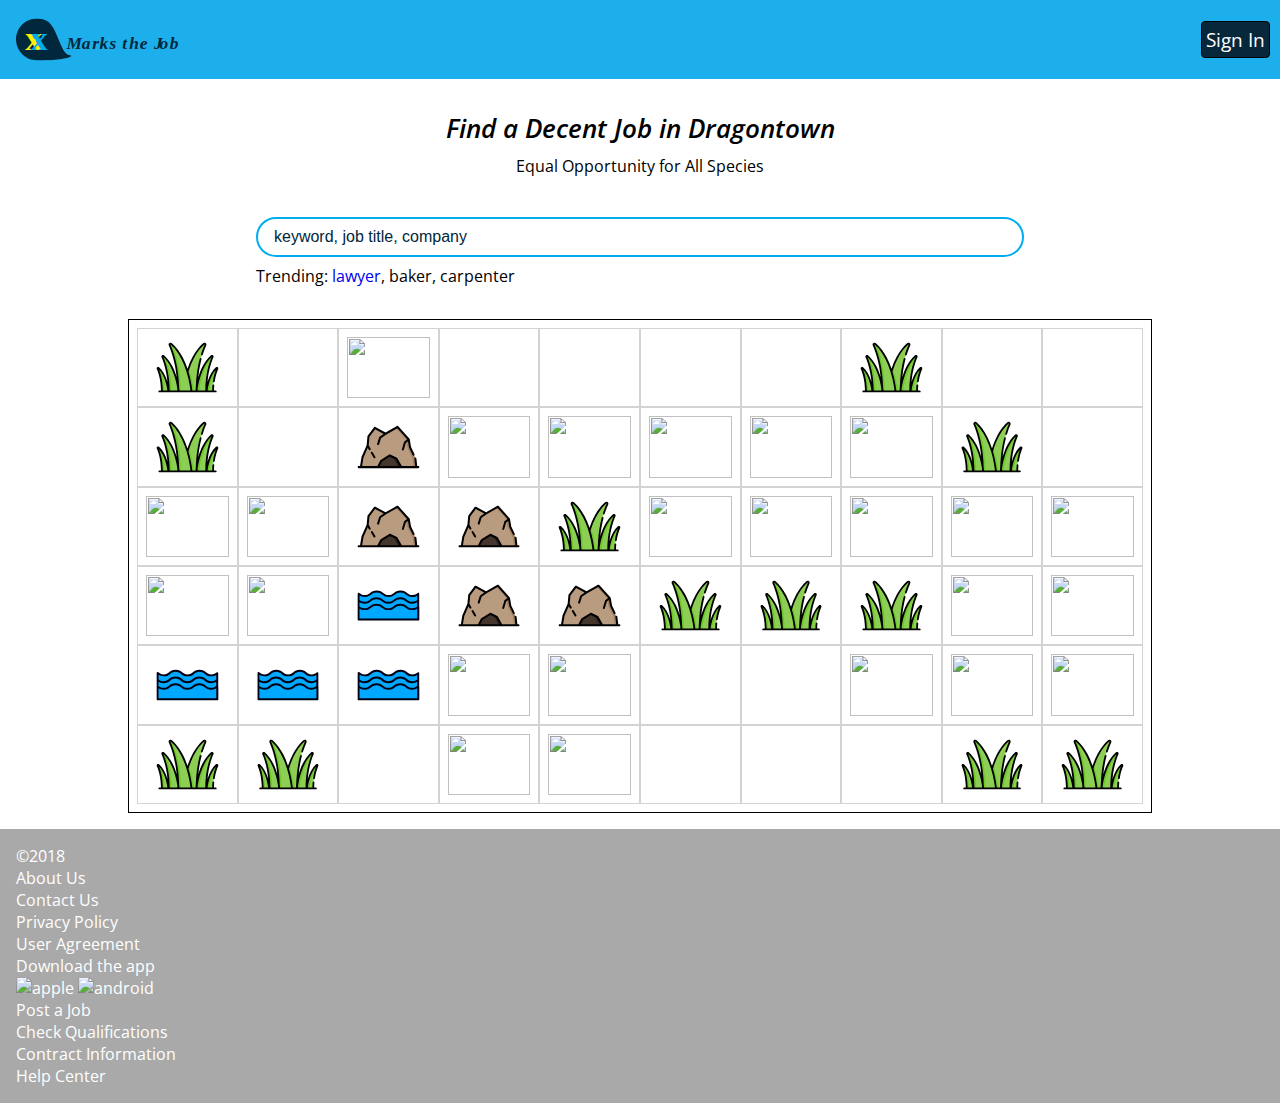
==== commit ecac280d: "Changed logo and profile icon" ====
--- a/index.html
+++ b/index.html
@@ -36,15 +36,15 @@
                     </a>
                 </li>
                 <!-- position 01 -->
-                <li id="logo-word-list-item">
+                <!--li id="logo-word-list-item">
                     <a id="logo-word-anchor" href="index.html">Marks the Job</a>
-                </li>
+                </li-->
                 <!-- position 02 (contains two list items) -->
                 <li id="sign-in-list-item">
                     <a id="sign-in-anchor" href="sign-in.html" onclick="">Sign In</a>
                 </li>
                 <li id="profile-list-item">
-                    <a id="profile" href="#" onClick="openNav()"><img src="images/anonymous-profile-girl.svg"></a>
+                    <a id="profile" href="#" onClick="openNav()" onmouseover="changeFace(this.id)" onmouseout="changeFaceBack(this.id)"><img src="images/happy.svg"></a>
                 </li>
             </ul>
             <!-- silding box -->
@@ -82,7 +82,7 @@
             
         </section>
         
-        <section class="dragontown-map1">
+        <!--section class="dragontown-map1">
             
             <div id="square-0-0" class="square mobile-square-0-0"></div>
             <div id="square-0-1" class="square mobile-square-0-0"><a><img src="images/house1.svg"></a></div>
@@ -150,7 +150,7 @@
             <div id="square-5-8" class="square mobile-square-2-3"><a><img src="images/building5.svg" ></a></div>
             <div id="square-5-9" class="square mobile-square-2-3"></div>
             
-        </section>
+        </section-->
         
         <section class="dragontown-map2">
             
@@ -222,9 +222,9 @@
             
         </section>
         
-        <section class="map-theme-section">
+        <!--section class="map-theme-section">
             <a id="theme-change-btn" onclick="changeTheme(this.id)">Seriously, calm?</a>
-        </section>
+        </section-->
         
     </main>
     
--- a/styles.css
+++ b/styles.css
@@ -25,7 +25,7 @@
 
 #grid-unordered-list {
     display: grid;
-    grid-template-columns: 72px 1fr 90px;
+    grid-template-columns: 180px 1fr 90px;
     list-style-type: none;
 }
 
@@ -40,8 +40,12 @@
     font-size: 1.3rem;
 }
 
-logo-word-anchor {
+#logo-word-anchor {
     display: block;
+    margin: -2px 0 0 -10px;
+    color: #02273A;
+    font-style: italic;
+    font-weight: bold;
 }
 
 #sign-in-list-item, #profile-list-item {
@@ -151,13 +155,17 @@
 
 .tagline-section h1 {
     margin: 0.5rem;
+    font-style: italic;
+    font-weight: 600;
 }
 
 #search-bar {
     margin: 0.5rem 0;
     height: 2.5rem;
-    border: 1px solid black; 
-    border-radius: 10px;
+    /*border: 1px solid black; */
+    border: 2px solid #00aeef;
+    border-radius: 25px;
+    padding: 0 0 0 1rem;
 }
 
 .search-section {
@@ -206,11 +214,12 @@
     margin: 0 auto 1rem auto;
     padding: 0.5rem;
     border: 1px solid black;
-    display: none;
+    display: grid;  /* none */
     grid-template-columns: repeat(4, 1fr);
     /*grid-gap: 0.5rem;*/
-    opacity: 0;
+    /*opacity: 0; */ 
     /*-webkit-transition: opacity 2s linear;*/
+    -webkit-transition: 0.5s linear;
 }
 
 .block {
@@ -286,6 +295,260 @@
     cursor: pointer;
 }
 
+footer {
+    padding: 1em; 
+    height: 5; 
+    background-color: darkgrey;
+    color: white;
+}
+.About us {
+    text-align: center;    
+}
+img#apple {
+    width: 3.5%;
+}
+
+img#android {
+    width: 3.5%;
+}
+
+img#apple:hover, img#apple:focus {
+    border: 1px solid #ffffff;
+    background-color: red;        
+}
+
+img#android:hover, img#android:focus {
+    border: 1px solid #ffffff;
+    background-color: limegreen;
+}
+
+#submit {
+    margin: 0 auto;
+    padding: 1rem;
+    font-size: 3rem;
+}
+
+/* job.html */
+
+/* scrollable jobs */
+section.scrollable-menu {
+    background-color: #02283A;
+    overflow: auto;
+    white-space: nowrap;
+}
+section.scrollable-menu a {
+    display: inline-block;
+    color: white;
+    text-align: center;
+    padding: 14px;
+    text-decoration: none;
+}
+section.scrollable-menu a:hover {
+    background-color: #777;
+}
+
+#accordion {
+    margin: 1rem 0 0 0;
+}
+
+#job-header {
+    border: 1px solid black;
+    padding: 1rem;
+    width: 90vw;
+    margin: 1rem auto;
+    overflow: auto;
+}
+
+a#apply-btn {
+    display: inline-block;
+    border: 1px solid black;
+    padding: 0.5rem;
+    float: right;
+    background-color: #2BB0EA;
+    color:white;
+}
+a#apply-btn:hover {
+    background-color: #7BD7FF;
+}
+
+#accordion h3 {
+    border: 1px solid black;
+    background-color: #F6F6F6;
+    padding: 0.5rem;
+    width: 90vw;
+    margin: 0 auto;
+}
+
+.content {
+    line-height: 1.4rem;
+    width: 90vw;
+    margin: 0 auto;
+    border-left: 1px solid black;
+    border-right: 1px solid black;
+    padding: 0.5rem;
+}
+
+.content li {
+    list-style-position: inside;
+}
+
+.accordion-header {
+    width: 1.5rem;    
+    float: right;
+}
+
+.accordion-content {
+    width: 1rem; 
+    margin-left: 0.5rem;
+}
+
+/* Sign-in-Page by Mariana-------------------*/
+
+/* Modular Scale Major Second { ratio: 1.125}/  0.79em, 0.889em, 1em, 1.125em, 1.226em, 1.424em, 1.602em, 1.802em, 
+2.027em, 2.281em, 2.566em, 2.887em, 3.653em, 4.11em, 4.624em, 5.202em, 5.852em, 6.583em,*/
+
+#sign-in-page-container{
+    background-color: rgba(0, 39, 59, 0.92);
+    text-align: center;
+    
+}
+
+
+h2{
+    font-size: 1.22rem;
+    background-color:#00aeef; 
+    color: white;
+    padding: 1.75rem;
+    font-family: 'Open Sans', Roboto, sans-serif;
+    letter-spacing: .5px;
+}
+
+
+#sign-in-box-container{
+    display: inline-block;
+    margin: 1.75rem;
+    
+}
+
+.sign-in-box-content{
+    background-color: white;
+    padding-bottom: 1.75rem;    
+}
+
+
+.sign-in-bar{
+    border-radius: 25px;
+    border: 2px solid #00aeef;
+    padding: 1rem;
+    margin-top: 1.75rem;
+    width: 60%;
+}
+
+::placeholder {
+    font-size: 1rem;
+    font-family: 'raleway', Roboto, sans-serif;
+    color: #00273b;
+}
+
+#sign-in-button{
+    display: inline-block;
+    background-color: #00273b ;
+    margin: 1.75rem 0 0 ;
+    color: white;
+    width: 150px;
+    padding: .5rem;
+    border-radius: 10px;
+}
+
+#sign-in-button:hover {
+    background-color:#00aeef ;
+    color: #00273b;
+    
+} 
+
+#Account-Retrieval{
+    margin-top: .5rem;
+    
+}
+
+#Account-Retrieval p{
+    font-size: 0.889rem;
+    line-height: 1.75;
+    }
+
+
+#Account-Retrieval p:hover{
+    background-color:rgb(0, 39, 59) ;
+    color: white;
+    padding: .5rem;   
+}
+
+#Account-Retrieval p:active{
+    background-color:#00aeef ;
+    color: white;
+    padding: .5rem;  
+}
+
+
+a{
+    text-decoration: none;
+}
+
+/* Password Reset Page ----------*/
+.password-reset-box p{
+    font-size: .889rem;
+    padding:.5rem 1.75rem 0 1.75rem;
+    text-align: left;
+}
+
+#reset-support p{
+    font-size: 0.889rem;
+    line-height: 1.75;
+    text-align: center;
+    padding: .5rem 1.75rem;
+}
+
+#password-send {
+    color:white;
+}
+
+/* password reset page end*/
+
+/* profile page --------------------*/
+
+.background-color{
+    background-color: #00273b;
+}
+
+#profile-page-container{
+    margin: 0 auto;
+    text-align: center;
+    max-width: 650px;
+    padding: 1.75rem;
+    background-color: white;
+}
+
+.profile-img{
+    display: inline-block;
+    background-color: aquamarine;
+    border-radius: 50%;
+    padding: 3.5rem 1.75rem;      
+}
+
+.user-info{
+    text-align: left;
+}
+
+.user-info h1{ 
+    text-align: center;
+    margin-bottom: 1.75rem;
+}
+
+.personal-description{
+    text-align: left;
+    margin-top: 1.75rem;
+}
+
 @media screen and (min-width: 768px) {
     
     h1 {
@@ -296,10 +559,6 @@
         height: 40px;
     }
     
-    #logo-word-list-item {
-        /*margin: auto;*/
-        font-size: 1.6rem;
-    }
     #sign-in-list-item {
         font-size: 1.2rem;
     }
@@ -457,43 +716,16 @@
     #block-5-2, #block-5-5, #block-5-6, #block-5-7  {
         border: 0.1px solid lightgrey;
     }
-}
-
-footer {
-    padding: 1em; 
-    height: 5; 
-    background-color: darkgrey;
-    color: white;
-}
-.About us {
-    text-align: center;    
-}
-img#apple {
-    width: 3.5%;
-}
-
-img#android {
-    width: 3.5%;
-}
-
-img#apple:hover, img#apple:focus {
-    border: 1px solid #ffffff;
-    background-color: red;        
-}
-
-img#android:hover, img#android:focus {
-    border: 1px solid #ffffff;
-    background-color: limegreen;
-}
-
-#submit {
-    margin: 0 auto;
-    padding: 1rem;
-    font-size: 3rem;
-}
-
-#accordion h3 {
-    border: 1px solid black;
-    background-color: #F6F6F6;
-    padding: 0.5rem;
-}
+    
+    /* job */
+    #job-header, #accordion {
+        width: 60vw;
+        margin: 1rem auto;
+        max-width: 500px;
+    }
+    #accordion h3, .content {
+        width: 60vw;
+        margin: 0 auto;
+        max-width: 500px;
+    }
+}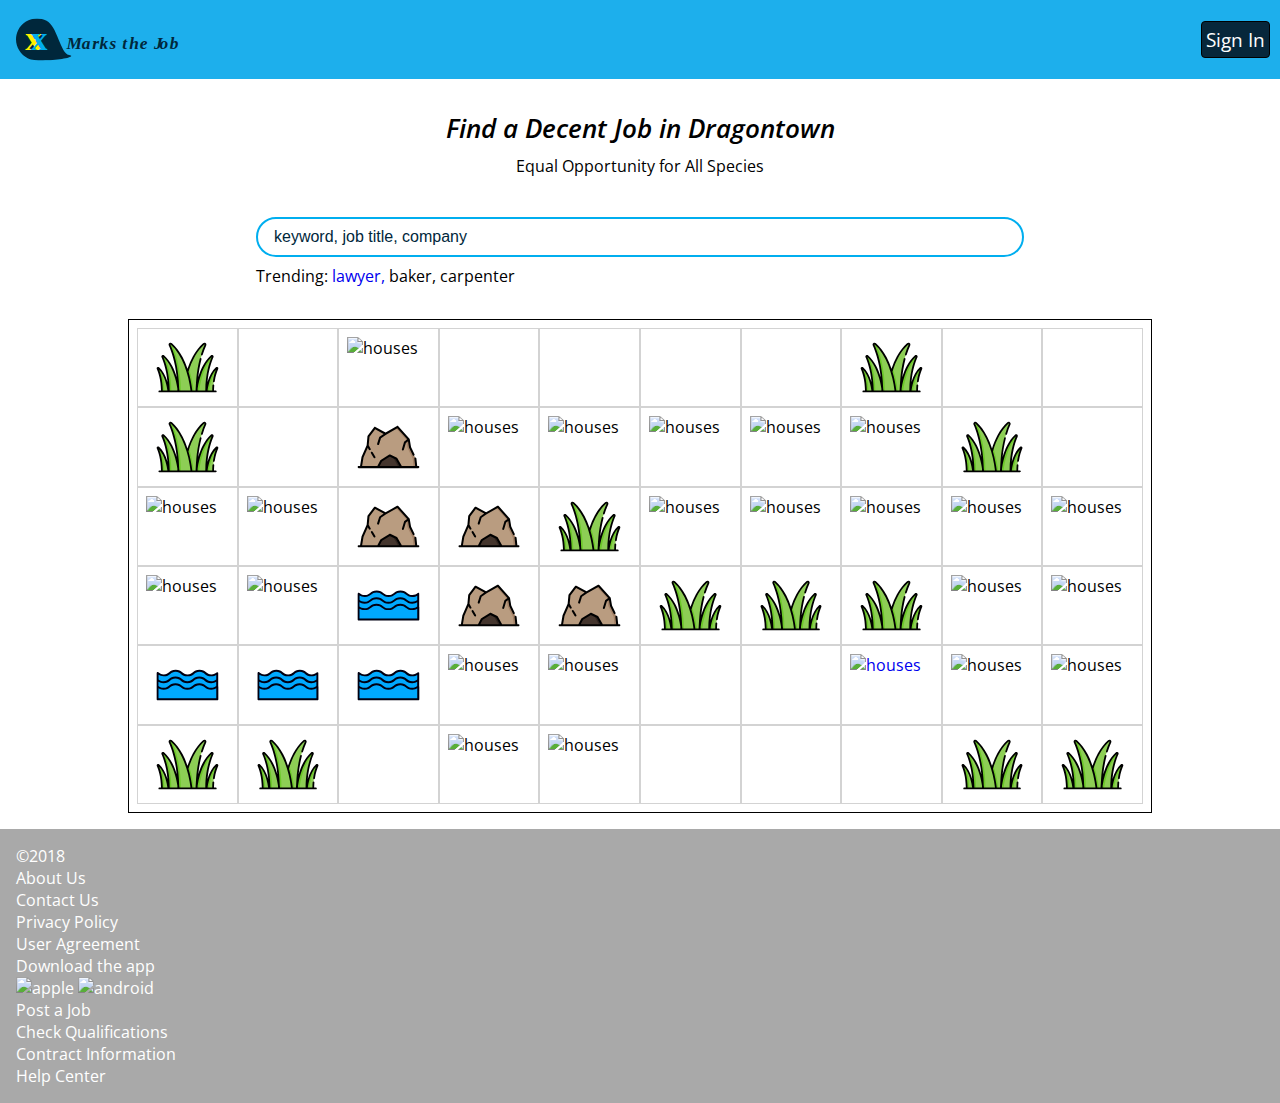
==== commit b9aa6024: "Fixed issues from html validator" ====
--- a/index.html
+++ b/index.html
@@ -44,7 +44,7 @@
                     <a id="sign-in-anchor" href="sign-in.html" onclick="">Sign In</a>
                 </li>
                 <li id="profile-list-item">
-                    <a id="profile" href="#" onClick="openNav()" onmouseover="changeFace(this.id)" onmouseout="changeFaceBack(this.id)"><img src="images/happy.svg"></a>
+                    <a id="profile" href="#" onClick="openNav()" onmouseover="changeFace(this.id)" onmouseout="changeFaceBack(this.id)"><img src="images/happy.svg" alt="anonymous profile"></a>
                 </li>
             </ul>
             <!-- silding box -->
@@ -74,8 +74,8 @@
                 <input type="search" id="search-bar" name="search-bar" placeholder="keyword, job title, company" onkeyup="spotX(this.id)" onchange="spotX(this.id)">
                 <ul id="popular-searches">
                     <li>Trending:</li>
-                    <li><a id="keyword-lawyer" href="#" onclick="spotKeyword(this.id)">lawyer</a></li><span>,</span>
-                    <li><a id="keyword-baker">baker</a></li><span>,</span>
+                    <li><a id="keyword-lawyer" href="#" onclick="spotKeyword(this.id)">lawyer,</a></li>
+                    <li><a id="keyword-baker">baker,</a></li>
                     <li><a id="keyword-carpenter">carpenter</a></li>
                 </ul>
             </div>
@@ -154,71 +154,71 @@
         
         <section class="dragontown-map2">
             
-            <div id="block-0-0" class="block mobile-block-0-0"><a><img src="images/grass.svg"></a></div>
+            <div id="block-0-0" class="block mobile-block-0-0"><a><img src="images/grass.svg" alt="grass"></a></div>
             <div id="block-0-1" class="block mobile-block-0-0"></div>
-            <div id="block-0-2" class="block mobile-block-0-1"><a><img src="images/houses.svg"></a></div>
+            <div id="block-0-2" class="block mobile-block-0-1"><a><img src="images/houses.svg" alt="houses"></a></div>
             <div id="block-0-3" class="block mobile-block-0-1"></div>
             <div id="block-0-4" class="block mobile-block-0-1"></div>
             <div id="block-0-5" class="block mobile-block-0-2"></div>
             <div id="block-0-6" class="block mobile-block-0-2"></div>
-            <div id="block-0-7" class="block mobile-block-0-3"><a><img src="images/grass.svg"></a></div>
+            <div id="block-0-7" class="block mobile-block-0-3"><a><img src="images/grass.svg" alt="grass"></a></div>
             <div id="block-0-8" class="block mobile-block-0-3"></div>
             <div id="block-0-9" class="block mobile-block-0-3"></div>
             
-            <div id="block-1-0" class="block mobile-block-0-0"><a><img src="images/grass.svg"></a></div>
+            <div id="block-1-0" class="block mobile-block-0-0"><a><img src="images/grass.svg" alt="grass"></a></div>
             <div id="block-1-1" class="block mobile-block-0-0"></div>
-            <div id="block-1-2" class="block mobile-block-1-1"><a><img src="images/cave.svg"></a></div>
-            <div id="block-1-3" class="block mobile-block-0-1"><a><img src="images/houses.svg"></a></div>
-            <div id="block-1-4" class="block mobile-block-0-1"><a><img src="images/houses.svg"></a></div>
-            <div id="block-1-5" class="block mobile-block-0-2"><a><img src="images/houses.svg"></a></div>
-            <div id="block-1-6" class="block mobile-block-0-2"><a><img src="images/houses.svg"></a></div>
-            <div id="block-1-7" class="block mobile-block-0-2"><a><img src="images/houses.svg"></a></div>
-            <div id="block-1-8" class="block mobile-block-0-3"><a><img src="images/grass.svg"></a></div>
+            <div id="block-1-2" class="block mobile-block-1-1"><a><img src="images/cave.svg" alt="cave"></a></div>
+            <div id="block-1-3" class="block mobile-block-0-1"><a><img src="images/houses.svg" alt="houses"></a></div>
+            <div id="block-1-4" class="block mobile-block-0-1"><a><img src="images/houses.svg" alt="houses"></a></div>
+            <div id="block-1-5" class="block mobile-block-0-2"><a><img src="images/houses.svg" alt="houses"></a></div>
+            <div id="block-1-6" class="block mobile-block-0-2"><a><img src="images/houses.svg" alt="houses"></a></div>
+            <div id="block-1-7" class="block mobile-block-0-2"><a><img src="images/houses.svg" alt="houses"></a></div>
+            <div id="block-1-8" class="block mobile-block-0-3"><a><img src="images/grass.svg" alt="grass"></a></div>
             <div id="block-1-9" class="block mobile-block-0-3"></div>
             
-            <div id="block-2-0" class="block mobile-block-1-0"><a><img src="images/houses.svg"></a></div>
-            <div id="block-2-1" class="block mobile-block-1-0"><a><img src="images/houses.svg"></a></div>
-            <div id="block-2-2" class="block mobile-block-1-1"><a><img src="images/cave.svg"></a></div>
-            <div id="block-2-3" class="block mobile-block-1-1"><a><img src="images/cave.svg"></a></div>
-            <div id="block-2-4" class="block mobile-block-2-2"><a><img src="images/grass.svg"></a></div>
-            <div id="block-2-5" class="block mobile-block-1-2"><a><img src="images/houses.svg"></a></div>
-            <div id="block-2-6" class="block mobile-block-1-2"><a><img src="images/houses.svg"></a></div>
-            <div id="block-2-7" class="block mobile-block-1-2"><a><img src="images/houses.svg"></a></div>
-            <div id="block-2-8" class="block mobile-block-1-3"><a><img src="images/houses.svg"></a></div>
-            <div id="block-2-9" class="block mobile-block-1-3"><a><img src="images/houses.svg"></a></div>
-            
-            <div id="block-3-0" class="block mobile-block-1-0"><a><img src="images/houses.svg"></a></div>
-            <div id="block-3-1" class="block mobile-block-1-0"><a><img src="images/houses.svg"></a></div>
-            <div id="block-3-2" class="block mobile-block-2-0"><a><img src="images/sea.svg"></a></div>
-            <div id="block-3-3" class="block mobile-block-1-1"><a><img src="images/cave.svg"></a></div>
-            <div id="block-3-4" class="block mobile-block-1-1"><a><img src="images/cave.svg"></a></div>
-            <div id="block-3-5" class="block mobile-block-2-2"><a><img src="images/grass.svg"></a></div>
-            <div id="block-3-6" class="block mobile-block-2-2"><a><img src="images/grass.svg"></a></div>
-            <div id="block-3-7" class="block mobile-block-2-2"><a><img src="images/grass.svg"></a></div>
-            <div id="block-3-8" class="block mobile-block-1-3"><a><img src="images/houses.svg"></a></div>
-            <div id="block-3-9" class="block mobile-block-1-3"><a><img src="images/houses.svg"></a></div>
-            
-            <div id="block-4-0" class="block mobile-block-2-0"><a><img src="images/sea.svg"></a></div>
-            <div id="block-4-1" class="block mobile-block-2-0"><a><img src="images/sea.svg"></a></div>
-            <div id="block-4-2" class="block mobile-block-2-0"><a><img src="images/sea.svg"></a></div>
-            <div id="block-4-3" class="block mobile-block-2-1"><a><img src="images/houses.svg"></a></div>
-            <div id="block-4-4" class="block mobile-block-2-1"><a><img src="images/houses.svg"></a></div>
+            <div id="block-2-0" class="block mobile-block-1-0"><a><img src="images/houses.svg" alt="houses"></a></div>
+            <div id="block-2-1" class="block mobile-block-1-0"><a><img src="images/houses.svg" alt="houses"></a></div>
+            <div id="block-2-2" class="block mobile-block-1-1"><a><img src="images/cave.svg" alt="cave"></a></div>
+            <div id="block-2-3" class="block mobile-block-1-1"><a><img src="images/cave.svg" alt="cave"></a></div>
+            <div id="block-2-4" class="block mobile-block-2-2"><a><img src="images/grass.svg" alt="grass"></a></div>
+            <div id="block-2-5" class="block mobile-block-1-2"><a><img src="images/houses.svg" alt="houses"></a></div>
+            <div id="block-2-6" class="block mobile-block-1-2"><a><img src="images/houses.svg" alt="houses"></a></div>
+            <div id="block-2-7" class="block mobile-block-1-2"><a><img src="images/houses.svg" alt="houses"></a></div>
+            <div id="block-2-8" class="block mobile-block-1-3"><a><img src="images/houses.svg" alt="houses"></a></div>
+            <div id="block-2-9" class="block mobile-block-1-3"><a><img src="images/houses.svg" alt="houses"></a></div>
+            
+            <div id="block-3-0" class="block mobile-block-1-0"><a><img src="images/houses.svg" alt="houses"></a></div>
+            <div id="block-3-1" class="block mobile-block-1-0"><a><img src="images/houses.svg" alt="houses"></a></div>
+            <div id="block-3-2" class="block mobile-block-2-0"><a><img src="images/sea.svg" alt="sea"></a></div>
+            <div id="block-3-3" class="block mobile-block-1-1"><a><img src="images/cave.svg" alt="cave"></a></div>
+            <div id="block-3-4" class="block mobile-block-1-1"><a><img src="images/cave.svg" alt="cave"></a></div>
+            <div id="block-3-5" class="block mobile-block-2-2"><a><img src="images/grass.svg" alt="grass"></a></div>
+            <div id="block-3-6" class="block mobile-block-2-2"><a><img src="images/grass.svg" alt="grass"></a></div>
+            <div id="block-3-7" class="block mobile-block-2-2"><a><img src="images/grass.svg" alt="grass"></a></div>
+            <div id="block-3-8" class="block mobile-block-1-3"><a><img src="images/houses.svg" alt="houses"></a></div>
+            <div id="block-3-9" class="block mobile-block-1-3"><a><img src="images/houses.svg" alt="houses"></a></div>
+            
+            <div id="block-4-0" class="block mobile-block-2-0"><a><img src="images/sea.svg" alt="sea"></a></div>
+            <div id="block-4-1" class="block mobile-block-2-0"><a><img src="images/sea.svg" alt="sea"></a></div>
+            <div id="block-4-2" class="block mobile-block-2-0"><a><img src="images/sea.svg" alt="sea"></a></div>
+            <div id="block-4-3" class="block mobile-block-2-1"><a><img src="images/houses.svg" alt="houses"></a></div>
+            <div id="block-4-4" class="block mobile-block-2-1"><a><img src="images/houses.svg" alt="houses"></a></div>
             <div id="block-4-5" class="block mobile-block-2-2"></div>
             <div id="block-4-6" class="block mobile-block-2-2"></div>
-            <div id="block-4-7" class="block mobile-block-2-3"><a href="job.html" id="test-anchor"><img src="images/houses.svg"></a></div>
-            <div id="block-4-8" class="block mobile-block-2-3"><a><img src="images/houses.svg"></a></div>
-            <div id="block-4-9" class="block mobile-block-2-3"><a><img src="images/houses.svg"></a></div>
-            
-            <div id="block-5-0" class="block mobile-block-0-0"><a><img src="images/grass.svg"></a></div>
-            <div id="block-5-1" class="block mobile-block-0-0"><a><img src="images/grass.svg"></a></div>
+            <div id="block-4-7" class="block mobile-block-2-3"><a href="job.html" id="test-anchor"><img src="images/houses.svg" alt="houses"></a></div>
+            <div id="block-4-8" class="block mobile-block-2-3"><a><img src="images/houses.svg" alt="houses"></a></div>
+            <div id="block-4-9" class="block mobile-block-2-3"><a><img src="images/houses.svg" alt="houses"></a></div>
+            
+            <div id="block-5-0" class="block mobile-block-0-0"><a><img src="images/grass.svg" alt="grass"></a></div>
+            <div id="block-5-1" class="block mobile-block-0-0"><a><img src="images/grass.svg" alt="grass"></a></div>
             <div id="block-5-2" class="block mobile-block-2-1"></div>
-            <div id="block-5-3" class="block mobile-block-2-1"><a><img src="images/houses.svg"></a></div>
-            <div id="block-5-4" class="block mobile-block-2-1"><a><img src="images/houses.svg"></a></div>
+            <div id="block-5-3" class="block mobile-block-2-1"><a><img src="images/houses.svg" alt="houses"></a></div>
+            <div id="block-5-4" class="block mobile-block-2-1"><a><img src="images/houses.svg" alt="houses"></a></div>
             <div id="block-5-5" class="block mobile-block-2-2"></div>
             <div id="block-5-6" class="block mobile-block-2-2"></div>
             <div id="block-5-7" class="block mobile-block-2-2"></div>
-            <div id="block-5-8" class="block mobile-block-2-2"><a><img src="images/grass.svg"></a></div>
-            <div id="block-5-9" class="block mobile-block-2-2"><a><img src="images/grass.svg"></a></div>
+            <div id="block-5-8" class="block mobile-block-2-2"><a><img src="images/grass.svg" alt="grass"></a></div>
+            <div id="block-5-9" class="block mobile-block-2-2"><a><img src="images/grass.svg" alt="grass"></a></div>
             
         </section>
         
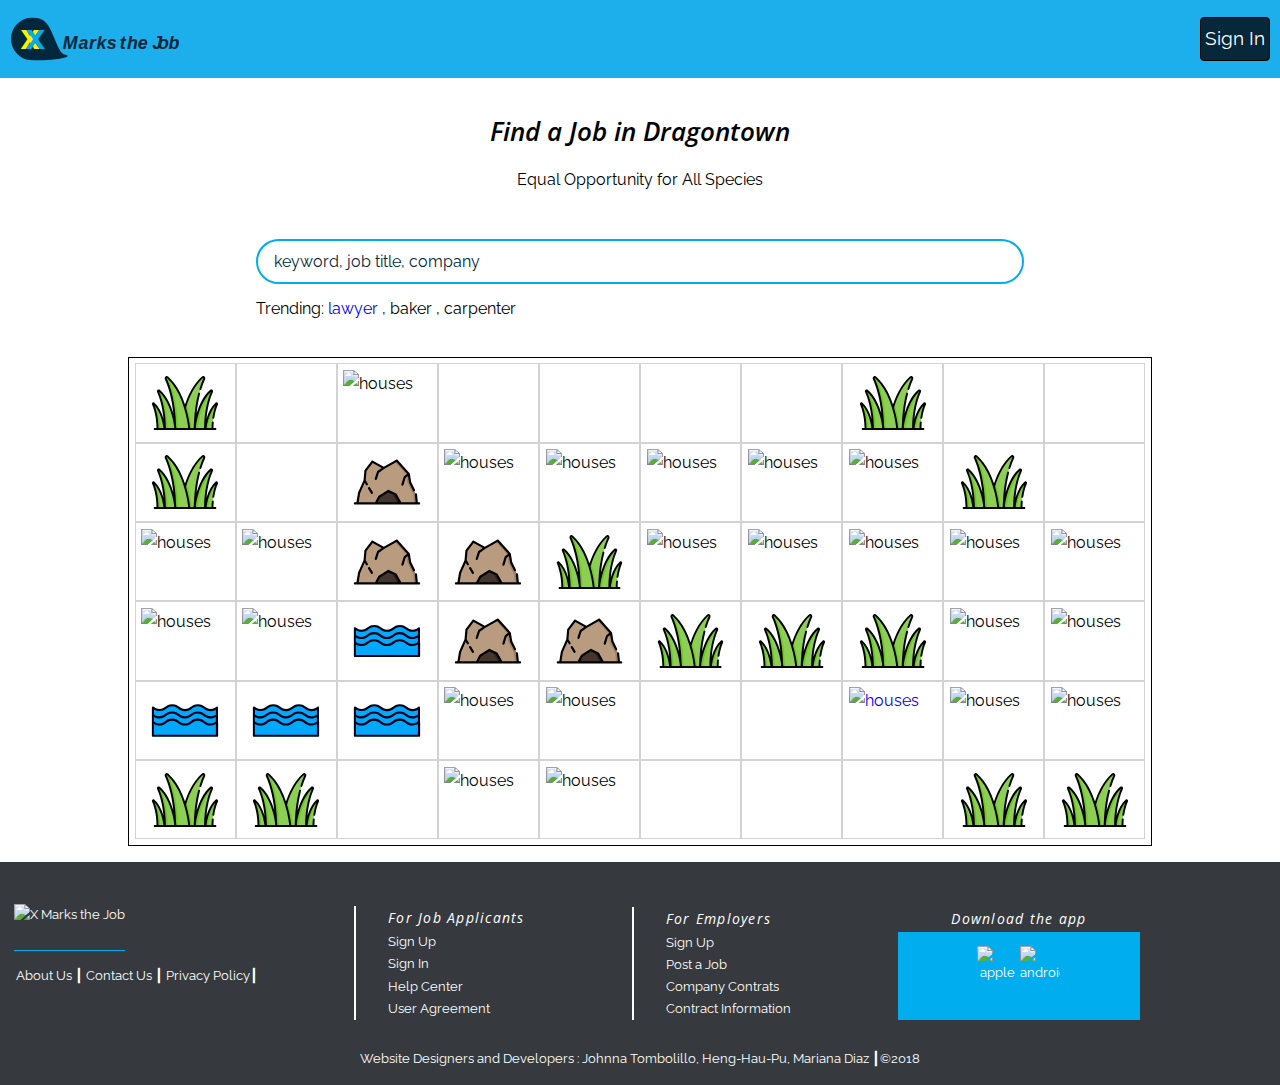
==== commit 1d6b3972: "Added profile page" ====
--- a/index.html
+++ b/index.html
@@ -16,7 +16,7 @@
     <meta name="viewport" content="width=device-width, initial-scale=1.0">
     <meta name="description" content="Find a decent job in Dragontown">
     <meta name="keywords" content="job, position, Dragontown">
-    <link href="https://fonts.googleapis.com/css?family=Open+Sans" rel="stylesheet">
+    <link href="https://fonts.googleapis.com/css?family=Open+Sans:700,700i|Raleway" rel="stylesheet">
     <link rel="shortcut icon" href="#">
     <link rel="stylesheet" href="styles.css">
     <script src="scripts.js"></script>
@@ -51,10 +51,11 @@
             <div id="mainNav"> 
                 <a id="closeBtn" href="#" onClick="closeNav()">&times;</a>
                 <ul>
-                    <li><a href="#">Profile</a></li>
+                    <li><a href="profile.html">Profile</a></li>
                     <li><a href="#">Settings</a></li>
                     <li><a href="#">FAQ</a></li>
-                    <li><a href="#">About</a></li>
+                    <li><a href="about-page.html">About</a></li>
+                    <li><a href="copyright-page.html">Copyright</a></li>
                     <li><a id="sign-out" href="#" onclick="switchToSignIn()">Sign Out</a></li>
                     
                 </ul>
@@ -65,7 +66,7 @@
     <main>
         
         <section class="tagline-section">
-            <h1>Find a Decent Job in&nbsp;Dragontown</h1>
+            <h1>Find a Job in Dragontown</h1>
             <p>Equal Opportunity for All Species</p>
         </section>
         
@@ -74,9 +75,9 @@
                 <input type="search" id="search-bar" name="search-bar" placeholder="keyword, job title, company" onkeyup="spotX(this.id)" onchange="spotX(this.id)">
                 <ul id="popular-searches">
                     <li>Trending:</li>
-                    <li><a id="keyword-lawyer" href="#" onclick="spotKeyword(this.id)">lawyer,</a></li>
-                    <li><a id="keyword-baker">baker,</a></li>
-                    <li><a id="keyword-carpenter">carpenter</a></li>
+                    <li><a id="keyword-lawyer" href="#" onclick="spotKeyword(this.id)">lawyer</a></li>
+                    <li><a id="keyword-baker">, baker</a></li>
+                    <li><a id="keyword-carpenter">, carpenter</a></li>
                 </ul>
             </div>
             
@@ -229,29 +230,48 @@
     </main>
     
     <footer>
-        <!-- This is where the logo would go </p>--> &copy;2018
-        <div class=" About us">
-            <p> About Us </p>
-            <p> Contact Us </p>
-            <p> Privacy Policy</p>
-            <p> User Agreement </p>
+            
+        <div id="footer-content-container">
+        
+            <div id="logo-about-us-container">
+                <div class="footer-logo-img"> 
+                    <img src="images/xmj-logo-footer.svg" alt="X Marks the Job">      
+                </div>
+            
+                <div id="about-us">
+                    <p> <a href="about-page.html">About Us &#9475;</a> Contact Us &#9475;  Privacy Policy&#9475; </p>
+                </div>
         </div>
-        
-        <div class="Download the App">
-            <p> Download the app</p> 
-            <img src="images/apple.svg" alt= "apple" id="apple">
-            <img src="images/android.svg" alt="android" id="android">
-        </div>
-        
-        <div class= "For Employer">
-            <p> Post a Job </p>
-            <p> Check Qualifications </p>
-        </div>
-    
-        <div class= "For Employee"> 
-            <p> Contract Information </p>
-            <p> Help Center</p>
-        </div>
+            
+        <div id="employer-employee-container">    
+            
+            <div class= "employers-footer-info">
+                <h2> For Employers</h2>
+                <p> Sign Up </p>
+                <p> Post a Job </p>
+                <p> Company Contrats</p>
+                <p> Contract Information </p>
+                
+            </div>
+            
+             <div class="download-the-app">
+                <h2> Download the app</h2> 
+                <img src="images/apple.svg" alt= "apple" id="apple">
+                <img src="images/android.svg" alt="android" id="android">
+            </div>
+    
+            <div class= "job-applicant-content"> 
+                <h2> For Job Applicants</h2>
+               <p> Sign Up </p>
+                <p> Sign In </p>
+                <p> Help Center</p>
+                <p> User Agreement </p>
+            </div>
+            </div>  
+            
+            <p> Website Designers and Developers : Johnna Tombolillo, Heng-Hau-Pu, Mariana Diaz &#9475;&copy;2018</p>   
+            
+            </div>
     </footer>
     
 </body>
--- a/styles.css
+++ b/styles.css
@@ -8,14 +8,50 @@
     font-weight: normal;
 }
 
+/*
+    font size of p: 16px
+    modular scale: 
+    line-height: 1.4    // 22.4px
+    line-height-desktop: 1.45   
+
+    line height scale:
+            3.5rem  
+            2.8rem  
+            2.1rem     h1
+            1.4rem     
+            0.7rem
+    font size scale:
+            3   rem     
+            2.5 rem   
+            2   rem     
+            1.5 rem  
+            16 px   (html)
+            0.5 rem 
+*/
+
+/* Mariana added Fontfamily Choices/ all other code unless otherwise stated was coded by Heng-Hau-Pu*/
+
 html {
-    font-family: 'Open Sans', sans-serif;
+    font-family: 'Raleway', Roboto, sans-serif;
     font-size: 16px;
 }
 
+html {
+    line-height: 1.75; /* 16/28 divisible by 2 and 4*/
+}
+
 h1 {
+    font-family: 'Open Sans', Roboto, sans-serif;
     font-size: 1.4rem;
-    line-height: 1.4;
+    font-weight: 700;
+    line-height: 2.1rem;
+    font-style: italic;
+}
+
+h1 {
+    font-size: 1.602rem;
+    line-height: 1.75;
+    
 }
 
 /* header tags */
@@ -25,15 +61,16 @@
 
 #grid-unordered-list {
     display: grid;
-    grid-template-columns: 180px 1fr 90px;
+    grid-template-columns: 190px 1fr 90px;
     list-style-type: none;
+    height: 4.9rem;
 }
 
 #map-image {
-    padding: 1rem 0 1rem 1rem;
+    padding: 0.7rem 0.7rem 0.7rem 0.7rem;
     margin: auto 0;
 }
-
+/*
 #logo-word-list-item{
     grid-column: 2 / 3;
     margin: auto 0;
@@ -47,6 +84,7 @@
     font-style: italic;
     font-weight: bold;
 }
+*/
 
 #sign-in-list-item, #profile-list-item {
     grid-column: 3 / 4;
@@ -154,14 +192,14 @@
 }
 
 .tagline-section h1 {
-    margin: 0.5rem;
+    margin: 0.7rem;
     font-style: italic;
     font-weight: 600;
 }
 
 #search-bar {
-    margin: 0.5rem 0;
-    height: 2.5rem;
+    margin: 0.7rem 0;
+    height: 2.8rem;
     /*border: 1px solid black; */
     border: 2px solid #00aeef;
     border-radius: 25px;
@@ -170,7 +208,7 @@
 
 .search-section {
     text-align: center;
-    margin: 2rem auto 2rem auto;
+    margin: 2.1rem auto 2.1rem auto;
 }
 
 .search-box {
@@ -212,7 +250,7 @@
 .dragontown-map2 {
     width: 80vw;
     margin: 0 auto 1rem auto;
-    padding: 0.5rem;
+    padding: 0.35rem;    /*0.5*/
     border: 1px solid black;
     display: grid;  /* none */
     grid-template-columns: repeat(4, 1fr);
@@ -224,7 +262,7 @@
 
 .block {
     height: 15vw;
-    padding: 0.5rem;
+    padding: 0.35rem;
     border: 0.1px solid lightgrey;
 }
 
@@ -295,31 +333,70 @@
     cursor: pointer;
 }
 
-footer {
-    padding: 1em; 
-    height: 5; 
-    background-color: darkgrey;
+/*----------------------------new code----*/
+
+/* footer info*/
+footer{
+    
+    background-color: #363a3e;
+    text-align: left;
     color: white;
-}
-.About us {
-    text-align: center;    
-}
-img#apple {
-    width: 3.5%;
-}
-
-img#android {
-    width: 3.5%;
-}
-
-img#apple:hover, img#apple:focus {
-    border: 1px solid #ffffff;
-    background-color: red;        
-}
-
-img#android:hover, img#android:focus {
-    border: 1px solid #ffffff;
-    background-color: limegreen;
+    font-size: .79rem;
+    
+}
+
+footer h2{
+    font-size: .889rem;
+    font-style: italic;
+    background-color: #363a3e;
+    padding: 0px;
+    letter-spacing: 1.25px;
+}
+
+#footer-content-container{
+    padding: .875rem;
+    text-align: center;
+    
+}
+
+.footer-logo-img {
+    display: inline-block;
+    border-bottom: 1px solid #00aeef;
+    margin-bottom: .875rem;
+    max-width: 245px;
+    height: 75px;
+}
+.footer-logo-img img{
+    width: 120px;
+    margin-top: 1.75rem;
+    margin-bottom: .875rem; 
+}
+
+
+#about-us {
+     max-width: 260x;
+}
+
+#about-us a{
+    color: white;
+    margin-top: -0px;
+    margin-left: 2px;
+}
+
+.download-the-app {
+    margin-top: 1.75rem;
+    margin-bottom: 1.75rem; 
+}
+
+
+.download-the-app img {
+    margin-top: .875rem;
+    width: 40px;
+}
+
+#employer-employee-container{
+    margin-top: 1.75rem;
+    margin-bottom: .889rem;
 }
 
 #submit {
@@ -340,7 +417,7 @@
     display: inline-block;
     color: white;
     text-align: center;
-    padding: 14px;
+    padding: 0.7rem;
     text-decoration: none;
 }
 section.scrollable-menu a:hover {
@@ -348,21 +425,29 @@
 }
 
 #accordion {
-    margin: 1rem 0 0 0;
+    margin: 1.4rem 0 1.4rem 0;
 }
 
 #job-header {
     border: 1px solid black;
-    padding: 1rem;
+    padding: 1.4rem;
     width: 90vw;
-    margin: 1rem auto;
+    margin: 1.4rem auto;
     overflow: auto;
 }
 
+#person-header {
+    padding: 1.4rem;
+    width: 90vw;
+    margin: 1.4rem auto;
+    overflow: auto;
+}
+
 a#apply-btn {
+    text-align: center;
     display: inline-block;
     border: 1px solid black;
-    padding: 0.5rem;
+    padding: 0.7rem 2.1rem;
     float: right;
     background-color: #2BB0EA;
     color:white;
@@ -374,7 +459,7 @@
 #accordion h3 {
     border: 1px solid black;
     background-color: #F6F6F6;
-    padding: 0.5rem;
+    padding: 0.7rem;
     width: 90vw;
     margin: 0 auto;
 }
@@ -390,16 +475,21 @@
 
 .content li {
     list-style-position: inside;
+    line-height: 1.4rem;
+}
+
+.content p {
+    line-height: 1.4rem;
 }
 
 .accordion-header {
-    width: 1.5rem;    
+    width: 1.4rem;    
     float: right;
 }
 
 .accordion-content {
     width: 1rem; 
-    margin-left: 0.5rem;
+    margin-left: 0.35rem;
 }
 
 /* Sign-in-Page by Mariana-------------------*/
@@ -412,7 +502,6 @@
     text-align: center;
     
 }
-
 
 h2{
     font-size: 1.22rem;
@@ -548,6 +637,41 @@
     text-align: left;
     margin-top: 1.75rem;
 }
+
+
+/* About Page content*/
+#about-page-container{
+    
+    text-align: center;
+    
+}
+
+#about-page-container h1{
+    margin-top: 1.75rem;
+}
+.about-page-content{
+    
+    margin-bottom: 3.5rem;
+    border-bottom: solid .5px #00273b;
+    max-width: 500px;
+    margin:0 auto;
+   /* box-shadow: 5px 10px 5px #888888;*/
+    
+}
+
+.about-page-content p{
+    margin-bottom: .875rem;
+}
+
+.about-page-content h2 {
+    
+    display: inline-block;
+    background-color: white;
+    color: #00273b;
+  
+    
+}
+
 
 @media screen and (min-width: 768px) {
     
@@ -728,4 +852,101 @@
         margin: 0 auto;
         max-width: 500px;
     }
-}+    
+    .content p, .content li {
+        line-height: 1.75rem;
+    }   
+    
+    /* footer media query*/
+    #footer-content-container{
+        text-align: center;
+    }
+    
+    #employer-employee-container{
+        text-align: left;
+        margin: 1.75rem auto;
+        width: 100%;
+        max-width: 600px;
+        display: grid;
+        grid-template-columns: repeat(1fr);      
+        
+    }
+    
+    .employers-footer-info{
+        grid-column: 1/2;
+    }
+    .job-applicant-content{
+        grid-column: 3/4;
+        text-align: right
+    }
+  
+    
+    .download-the-app img{
+        display: inline-block;
+    }
+    .download-the-app {
+        text-align: center;
+        margin:0;
+        grid-column: 2/3;
+          background-color: #00aeef;
+    }
+}
+
+@media screen and (min-width: 1200px) {
+    
+    /* job */
+    #job-header, #accordion {
+        font-size: 22px;
+        width: 60vw;
+        margin: 1rem auto;
+        max-width: 600px;
+    }
+    #accordion h3, .content {
+        font-size: 20px;
+        width: 60vw;
+        margin: 0 auto;
+        max-width: 500px;
+    }
+    
+    .content p, .content li {
+        line-height: 1.95rem;
+    } 
+    
+    #footer-content-container {
+        display: grid;
+        grid-template-columns: repeat(1fr); 
+    }
+    
+    #logo-about-us-container{
+        text-align: left;
+        max-width: 280px;
+        grid-column: 1/2;
+        margin: 0;
+    }
+    
+    #employer-employee-container{
+        margin-top: -80px;
+        max-width: 1000px;
+    }
+    
+    .employers-footer-info{
+        grid-column: 4/5;
+        border-left: 2px solid white;
+        padding-left: 32px
+        
+    }
+    
+    .download-the-app{
+        grid-column: 5/6;
+        background-color: #00aeef;
+    }
+    
+    .job-applicant-content{
+        grid-column: 3/4;
+        text-align: left;
+        margin-top: -114px;
+        border-left: 2px solid white;
+        padding-left: 32px
+    }
+}
+/* footer media query done-----------new code end*/
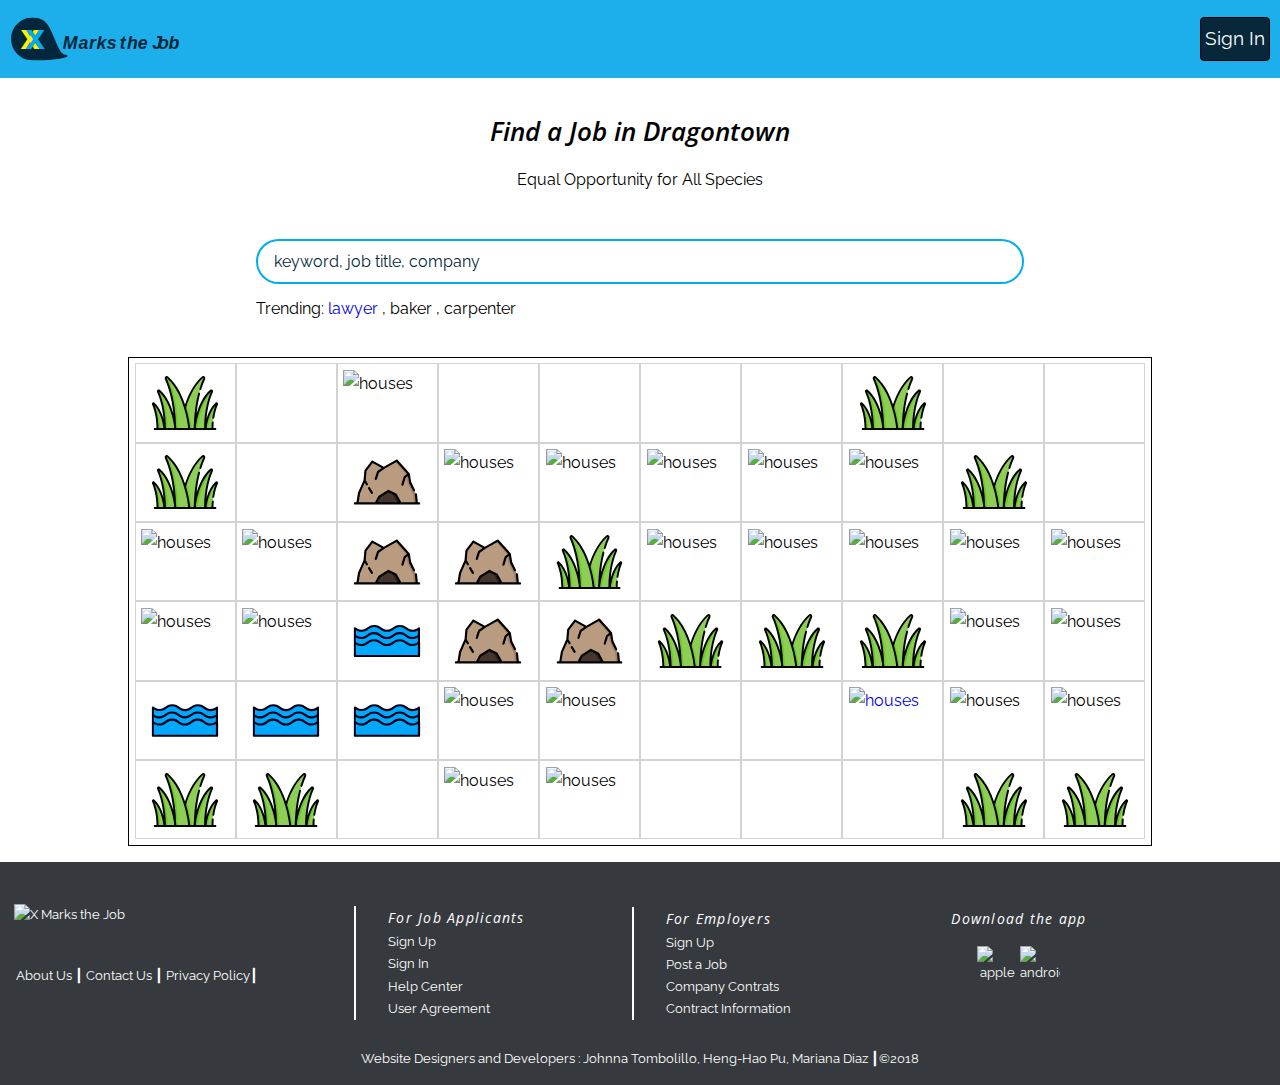
==== commit f66b3df3: "Change my name to correct one" ====
--- a/index.html
+++ b/index.html
@@ -269,7 +269,7 @@
             </div>
             </div>  
             
-            <p> Website Designers and Developers : Johnna Tombolillo, Heng-Hau-Pu, Mariana Diaz &#9475;&copy;2018</p>   
+            <p> Website Designers and Developers : Johnna Tombolillo, Heng-Hao Pu, Mariana Diaz &#9475;&copy;2018</p>   
             
             </div>
     </footer>
--- a/styles.css
+++ b/styles.css
@@ -361,7 +361,6 @@
 
 .footer-logo-img {
     display: inline-block;
-    border-bottom: 1px solid #00aeef;
     margin-bottom: .875rem;
     max-width: 245px;
     height: 75px;
@@ -888,7 +887,6 @@
         text-align: center;
         margin:0;
         grid-column: 2/3;
-          background-color: #00aeef;
     }
 }
 
@@ -938,7 +936,6 @@
     
     .download-the-app{
         grid-column: 5/6;
-        background-color: #00aeef;
     }
     
     .job-applicant-content{
@@ -949,4 +946,5 @@
         padding-left: 32px
     }
 }
-/* footer media query done-----------new code end*/
+/* footer media query done-----------*/
+
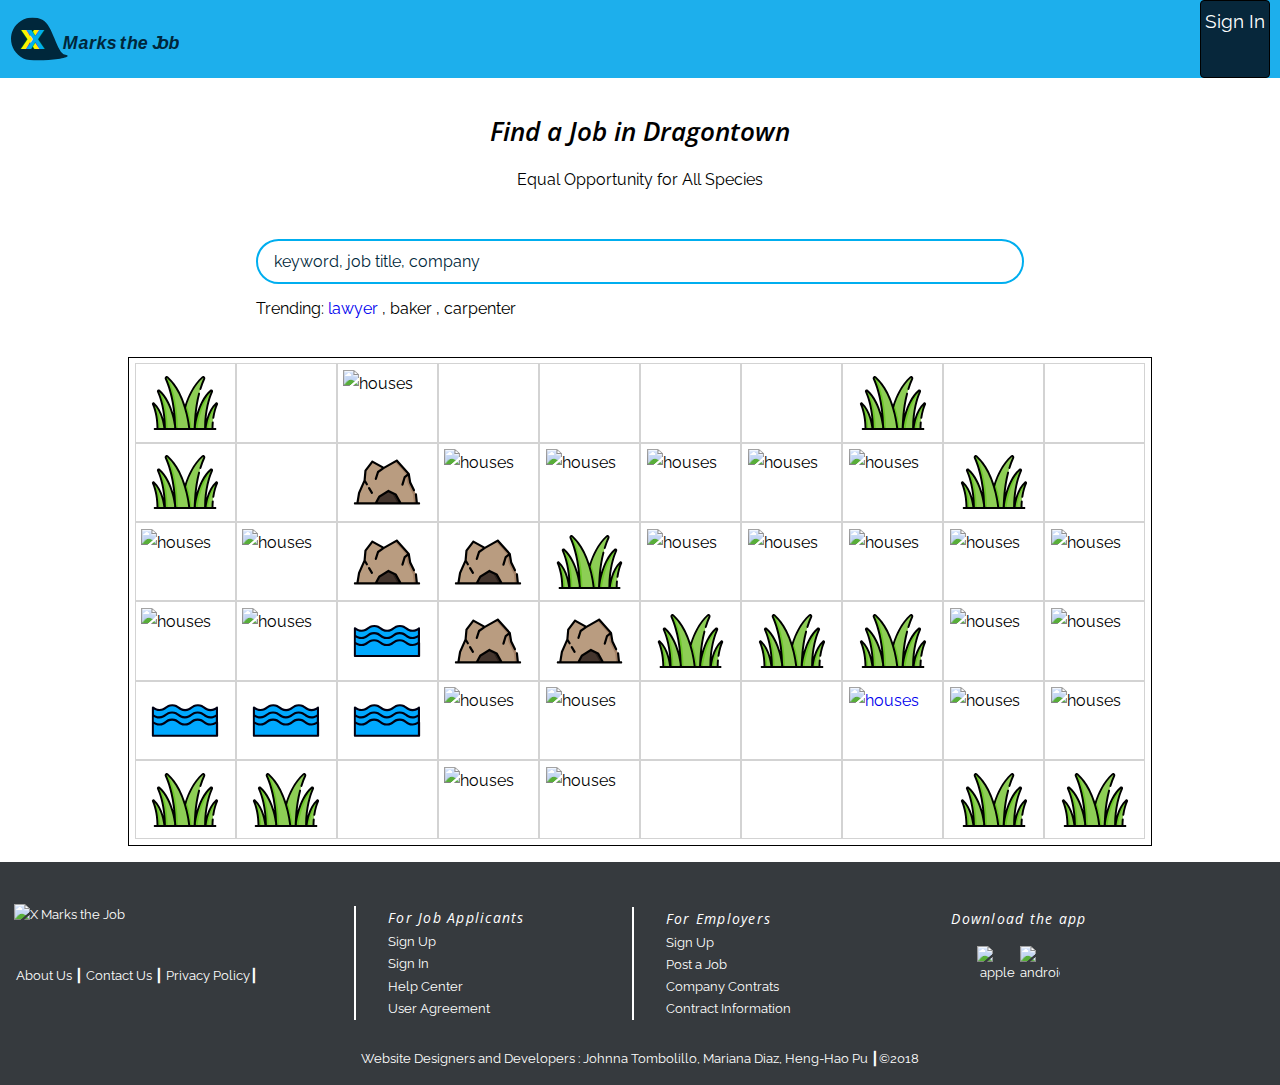
==== commit 025f19ec: "footer: change developers' name order" ====
--- a/index.html
+++ b/index.html
@@ -269,7 +269,7 @@
             </div>
             </div>  
             
-            <p> Website Designers and Developers : Johnna Tombolillo, Heng-Hao Pu, Mariana Diaz &#9475;&copy;2018</p>   
+            <p> Website Designers and Developers : Johnna Tombolillo, Mariana Diaz, Heng-Hao Pu &#9475;&copy;2018</p>   
             
             </div>
     </footer>
--- a/styles.css
+++ b/styles.css
@@ -88,7 +88,7 @@
 
 #sign-in-list-item, #profile-list-item {
     grid-column: 3 / 4;
-    margin: auto;    
+    margin: 0 auto;    
 }
 
 #sign-in-list-item {
@@ -893,17 +893,19 @@
 @media screen and (min-width: 1200px) {
     
     /* job */
+    
     #job-header, #accordion {
         font-size: 22px;
         width: 60vw;
         margin: 1rem auto;
         max-width: 600px;
     }
+    
     #accordion h3, .content {
-        font-size: 20px;
+        font-size: 22px;
         width: 60vw;
-        margin: 0 auto;
-        max-width: 500px;
+        margin: 0rem auto;
+        max-width: 600px;
     }
     
     .content p, .content li {
